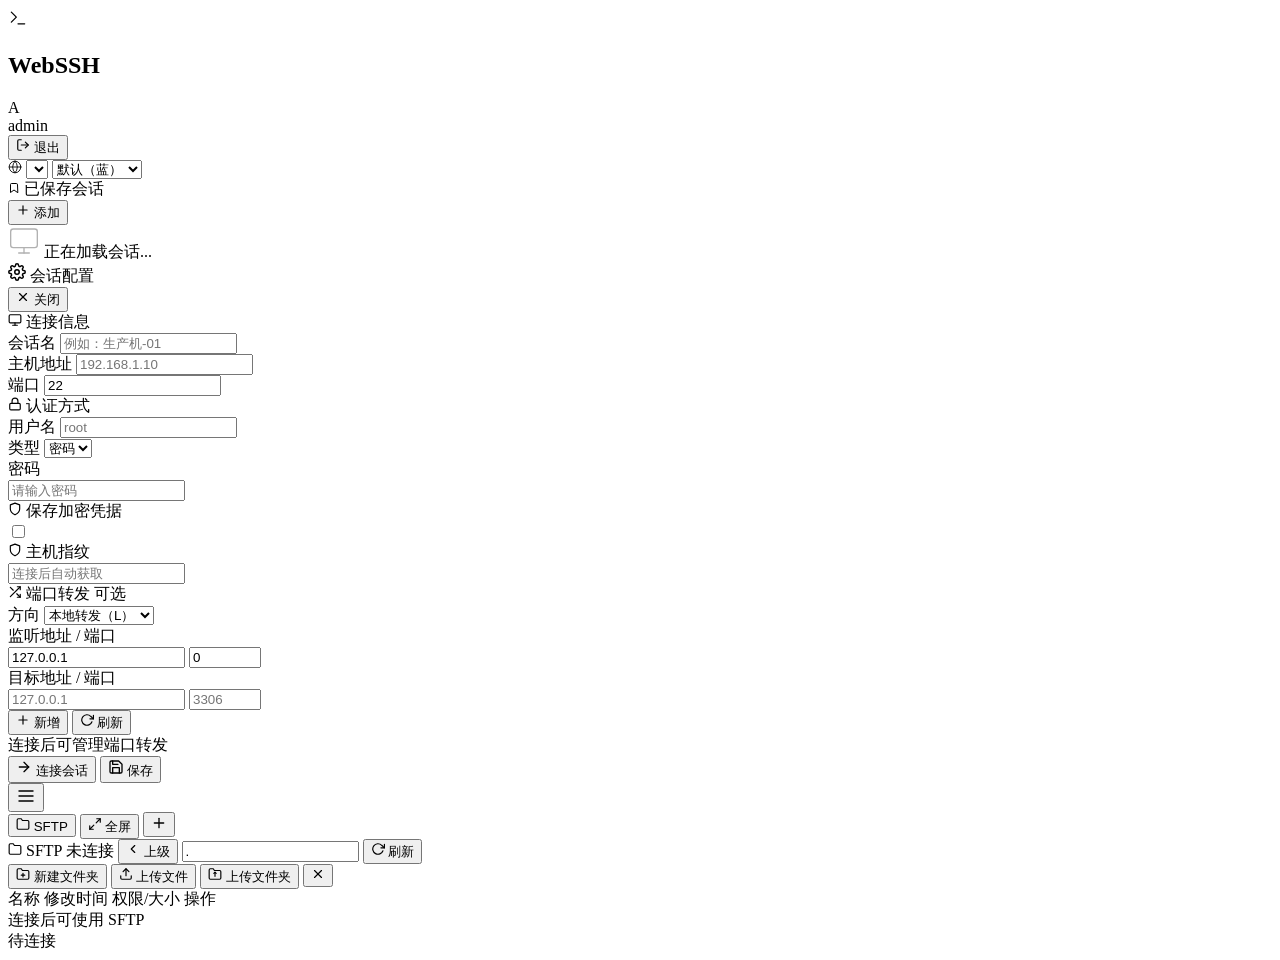
==== src/main/resources/static/index.html @ c80ce2c1 "first commit" ====
<!DOCTYPE html>
<html lang="zh-CN">

<head>
    <meta charset="UTF-8">
    <meta name="viewport" content="width=device-width, initial-scale=1.0">
    <title data-i18n="page.index.title">WebSSH | Terminal</title>
    <!-- Fonts -->
    <link rel="preconnect" href="https://fonts.googleapis.com">
    <link rel="preconnect" href="https://fonts.gstatic.com" crossorigin>
    <link
        href="https://fonts.googleapis.com/css2?family=Inter:wght@400;500;600;700&family=JetBrains+Mono:wght@400;500&display=swap"
        rel="stylesheet">
    <!-- Styles -->
    <link rel="stylesheet" href="/vendor/xterm/xterm.css">
    <link rel="stylesheet" href="/style.css">
</head>

<body>
    <div class="layout">
        <div id="sidebarBackdrop" class="sidebar-backdrop"></div>
        <aside class="sidebar">
            <div class="sidebar-top">
                <div class="sidebar-brand">
                    <div class="brand-icon">
                        <svg viewBox="0 0 24 24" width="20" height="20" fill="none" stroke="currentColor"
                            stroke-width="1.5" stroke-linecap="round" stroke-linejoin="round">
                            <polyline points="4 17 10 11 4 5"></polyline>
                            <line x1="12" y1="19" x2="20" y2="19"></line>
                        </svg>
                    </div>
                    <h1>WebSSH</h1>
                </div>
                <div class="user-box">
                    <div class="user-info">
                        <div class="user-avatar" id="avatarLetter">A</div>
                        <span id="currentUser">admin</span>
                    </div>
                    <form method="post" action="/logout">
                        <button type="submit" class="small-btn" data-i18n-title="sidebar.logoutTitle" title="退出登录">
                            <svg viewBox="0 0 24 24" width="14" height="14" fill="none" stroke="currentColor"
                                stroke-width="2" stroke-linecap="round" stroke-linejoin="round">
                                <path d="M9 21H5a2 2 0 0 1-2-2V5a2 2 0 0 1 2-2h4"></path>
                                <polyline points="16 17 21 12 16 7"></polyline>
                                <line x1="21" y1="12" x2="9" y2="12"></line>
                            </svg>
                            <span data-i18n="sidebar.logout">退出</span>
                        </button>
                    </form>
                </div>
                <div class="sidebar-settings-row">
                    <label class="setting-inline" for="languageSelect" data-i18n-title="language.label" title="界面语言">
                        <svg class="setting-icon" viewBox="0 0 24 24" width="14" height="14" fill="none" stroke="currentColor" stroke-width="1.5" stroke-linecap="round" stroke-linejoin="round">
                            <circle cx="12" cy="12" r="10"></circle>
                            <line x1="2" y1="12" x2="22" y2="12"></line>
                            <path d="M12 2a15.3 15.3 0 0 1 4 10 15.3 15.3 0 0 1-4 10 15.3 15.3 0 0 1-4-10 15.3 15.3 0 0 1 4-10z"></path>
                        </svg>
                        <select id="languageSelect" aria-label="Language"></select>
                    </label>
                    <label class="setting-inline" for="themeSelect" data-i18n-title="theme.label" title="终端配色">
                        <span id="themeColorDot" class="theme-color-dot" style="background:#5cc8ff;"></span>
                        <select id="themeSelect" aria-label="Terminal Theme">
                            <option value="default" data-i18n="theme.default">默认（蓝）</option>
                            <option value="orange" data-i18n="theme.orange">黑色 + 橙色</option>
                            <option value="green" data-i18n="theme.green">黑色 + 绿色</option>
                            <option value="amber" data-i18n="theme.amber">复古琥珀</option>
                            <option value="purple" data-i18n="theme.purple">暗夜紫</option>
                            <option value="red" data-i18n="theme.red">黑色 + 红色</option>
                        </select>
                    </label>
                </div>
            </div>

            <section class="panel">
                <div class="panel-header">
                    <div class="panel-title">
                        <svg viewBox="0 0 24 24" width="12" height="12" fill="none" stroke="currentColor"
                            stroke-width="2" stroke-linecap="round" stroke-linejoin="round">
                            <path d="M19 21l-7-5-7 5V5a2 2 0 0 1 2-2h10a2 2 0 0 1 2 2z"></path>
                        </svg>
                        <span data-i18n="sidebar.savedSessions">已保存会话</span>
                    </div>
                    <button class="small-btn" id="openAddSessionBtn">
                        <svg viewBox="0 0 24 24" width="14" height="14" fill="none" stroke="currentColor"
                            stroke-width="2" stroke-linecap="round" stroke-linejoin="round">
                            <line x1="12" y1="5" x2="12" y2="19"></line>
                            <line x1="5" y1="12" x2="19" y2="12"></line>
                        </svg>
                        <span data-i18n="common.add">添加</span>
                    </button>
                </div>
                <div id="sessionList" class="session-list">
                    <!-- Sessions will be injected here -->
                    <div class="session-empty">
                        <svg viewBox="0 0 24 24" width="32" height="32" fill="none" stroke="currentColor"
                            stroke-width="1" stroke-linecap="round" stroke-linejoin="round" opacity="0.3">
                            <rect x="2" y="3" width="20" height="14" rx="2" ry="2"></rect>
                            <line x1="8" y1="21" x2="16" y2="21"></line>
                            <line x1="12" y1="17" x2="12" y2="21"></line>
                        </svg>
                        <span data-i18n="sidebar.loadingSessions">正在加载会话...</span>
                    </div>
                </div>
            </section>
        </aside>

        <!-- Configuration Drawer (Drawer Mode) -->
        <div id="configDrawer" class="config-drawer">
            <div class="drawer-header">
                <div class="drawer-title" id="drawerTitle">
                    <svg viewBox="0 0 24 24" width="18" height="18" fill="none" stroke="currentColor" stroke-width="2"
                        stroke-linecap="round" stroke-linejoin="round">
                        <circle cx="12" cy="12" r="3"></circle>
                        <path
                            d="M19.4 15a1.65 1.65 0 0 0 .33 1.82l.06.06a2 2 0 0 1 0 2.83 2 2 0 0 1-2.83 0l-.06-.06a1.65 1.65 0 0 0-1.82-.33 1.65 1.65 0 0 0-1 1.51V21a2 2 0 0 1-2 2 2 2 0 0 1-2-2v-.09A1.65 1.65 0 0 0 9 19.4a1.65 1.65 0 0 0-1.82.33l-.06.06a2 2 0 0 1-2.83 0 2 2 0 0 1 0-2.83l.06-.06A1.65 1.65 0 0 0 4.68 15a1.65 1.65 0 0 0-1.51-1H3a2 2 0 0 1-2-2 2 2 0 0 1 2-2h.09A1.65 1.65 0 0 0 4.6 9a1.65 1.65 0 0 0-.33-1.82l-.06-.06a2 2 0 0 1 0-2.83 2 2 0 0 1 2.83 0l.06.06A1.65 1.65 0 0 0 9 4.68a1.65 1.65 0 0 0 1-1.51V3a2 2 0 0 1 2-2 2 2 0 0 1 2 2v.09a1.65 1.65 0 0 0 1 1.51 1.65 1.65 0 0 0 1.82-.33l.06-.06a2 2 0 0 1 2.83 0 2 2 0 0 1 0 2.83l-.06.06a1.65 1.65 0 0 0-.33 1.82V9a1.65 1.65 0 0 0 1.51 1H21a2 2 0 0 1 2 2 2 2 0 0 1-2 2h-.09a1.65 1.65 0 0 0-1.51 1z">
                        </path>
                    </svg>
                    <span data-i18n="drawer.sessionConfig">会话配置</span>
                </div>
                <button id="closeDrawerBtn" class="small-btn">
                    <svg viewBox="0 0 24 24" width="14" height="14" fill="none" stroke="currentColor" stroke-width="2"
                        stroke-linecap="round" stroke-linejoin="round">
                        <line x1="18" y1="6" x2="6" y2="18"></line>
                        <line x1="6" y1="6" x2="18" y2="18"></line>
                    </svg>
                    <span data-i18n="common.close">关闭</span>
                </button>
            </div>

            <div class="drawer-body">
                <!-- 基本信息卡片 -->
                <div class="drawer-card">
                    <div class="drawer-card-header">
                        <svg viewBox="0 0 24 24" width="14" height="14" fill="none" stroke="currentColor"
                            stroke-width="2" stroke-linecap="round" stroke-linejoin="round">
                            <rect x="2" y="3" width="20" height="14" rx="2" ry="2"></rect>
                            <line x1="8" y1="21" x2="16" y2="21"></line>
                            <line x1="12" y1="17" x2="12" y2="21"></line>
                        </svg>
                        <span data-i18n="card.connectionInfo">连接信息</span>
                    </div>
                    <div class="drawer-card-body">
                        <div class="form-group">
                            <label data-i18n="form.sessionName">会话名</label>
                            <input id="sessionName" type="text" data-i18n-placeholder="placeholder.sessionName"
                                placeholder="例如：生产机-01" autocomplete="off">
                        </div>
                        <div class="form-row-host">
                            <div class="form-group">
                                <label data-i18n="form.host">主机地址</label>
                                <input id="host" type="text" placeholder="192.168.1.10" autocomplete="off">
                            </div>
                            <div class="form-group">
                                <label data-i18n="form.port">端口</label>
                                <input id="port" type="number" value="22">
                            </div>
                        </div>
                    </div>
                </div>

                <!-- 认证信息卡片 -->
                <div class="drawer-card">
                    <div class="drawer-card-header">
                        <svg viewBox="0 0 24 24" width="14" height="14" fill="none" stroke="currentColor"
                            stroke-width="2" stroke-linecap="round" stroke-linejoin="round">
                            <rect x="3" y="11" width="18" height="11" rx="2" ry="2"></rect>
                            <path d="M7 11V7a5 5 0 0 1 10 0v4"></path>
                        </svg>
                        <span data-i18n="card.authMethod">认证方式</span>
                    </div>
                    <div class="drawer-card-body">
                        <div class="form-row-2">
                            <div class="form-group">
                                <label data-i18n="form.username">用户名</label>
                                <input id="username" type="text" placeholder="root">
                            </div>
                            <div class="form-group">
                                <label data-i18n="form.type">类型</label>
                                <select id="authType">
                                    <option value="PASSWORD" data-i18n="auth.password">密码</option>
                                    <option value="PRIVATE_KEY" data-i18n="auth.privateKey">私钥</option>
                                </select>
                            </div>
                        </div>
                        <div id="passwordGroup" class="form-group">
                            <label data-i18n="form.password">密码</label>
                            <div class="input-with-icon">
                                <input id="password" type="password" data-i18n-placeholder="placeholder.enterPassword"
                                    placeholder="请输入密码">
                            </div>
                        </div>
                        <div id="keyGroup" class="form-group" style="display: none;">
                            <label data-i18n="form.privateKey">私钥</label>
                            <textarea id="privateKey" placeholder="-----BEGIN OPENSSH PRIVATE KEY-----"></textarea>
                            <label data-i18n="form.passphraseOptional">私钥口令 (可选)</label>
                            <input id="passphrase" type="password">
                        </div>
                        <div class="form-group form-toggle-row">
                            <div class="toggle-label">
                                <svg viewBox="0 0 24 24" width="14" height="14" fill="none" stroke="currentColor"
                                    stroke-width="2" stroke-linecap="round" stroke-linejoin="round">
                                    <path d="M12 22s8-4 8-10V5l-8-3-8 3v7c0 6 8 10 8 10z"></path>
                                </svg>
                                <span data-i18n="form.saveEncryptedCredentials">保存加密凭据</span>
                            </div>
                            <label class="toggle-switch">
                                <input id="saveCredentials" type="checkbox">
                                <span class="toggle-slider"></span>
                            </label>
                        </div>
                    </div>
                </div>

                <!-- 安全信息卡片 -->
                <div class="drawer-card drawer-card-subtle">
                    <div class="drawer-card-header">
                        <svg viewBox="0 0 24 24" width="14" height="14" fill="none" stroke="currentColor"
                            stroke-width="2" stroke-linecap="round" stroke-linejoin="round">
                            <path d="M12 22s8-4 8-10V5l-8-3-8 3v7c0 6 8 10 8 10z"></path>
                        </svg>
                        <span data-i18n="card.hostFingerprint">主机指纹</span>
                    </div>
                    <div class="drawer-card-body">
                        <div class="fingerprint-display">
                            <input id="hostFingerprint" type="text"
                                data-i18n-placeholder="placeholder.hostFingerprint" placeholder="连接后自动获取" readonly>
                        </div>
                    </div>
                </div>

                <!-- 端口转发卡片 -->
                <div class="drawer-card">
                    <div class="drawer-card-header">
                        <svg viewBox="0 0 24 24" width="14" height="14" fill="none" stroke="currentColor"
                            stroke-width="2" stroke-linecap="round" stroke-linejoin="round">
                            <polyline points="16 3 21 3 21 8"></polyline>
                            <line x1="4" y1="20" x2="21" y2="3"></line>
                            <polyline points="21 16 21 21 16 21"></polyline>
                            <line x1="15" y1="15" x2="21" y2="21"></line>
                            <line x1="4" y1="4" x2="9" y2="9"></line>
                        </svg>
                        <span data-i18n="card.portForward">端口转发</span>
                        <span class="card-badge" data-i18n="common.optional">可选</span>
                    </div>
                    <div class="drawer-card-body">
                        <div class="form-group">
                            <label data-i18n="form.direction">方向</label>
                            <select id="forwardDirection">
                                <option value="LOCAL" data-i18n="forward.local">本地转发（L）</option>
                                <option value="REMOTE" data-i18n="forward.remote">远程转发（R）</option>
                            </select>
                        </div>
                        <div class="form-group">
                            <label data-i18n="form.listenAddressPort">监听地址 / 端口</label>
                            <div class="grid-2">
                                <input id="forwardBindHost" type="text" value="127.0.0.1">
                                <input id="forwardBindPort" type="number" min="0" max="65535" value="0">
                            </div>
                        </div>
                        <div class="form-group">
                            <label data-i18n="form.targetAddressPort">目标地址 / 端口</label>
                            <div class="grid-2">
                                <input id="forwardTargetHost" type="text" placeholder="127.0.0.1">
                                <input id="forwardTargetPort" type="number" min="1" max="65535" placeholder="3306">
                            </div>
                        </div>
                        <div class="forward-actions">
                            <button id="addForwardBtn" type="button" class="secondary">
                                <svg viewBox="0 0 24 24" width="14" height="14" fill="none" stroke="currentColor"
                                    stroke-width="2" stroke-linecap="round" stroke-linejoin="round">
                                    <line x1="12" y1="5" x2="12" y2="19"></line>
                                    <line x1="5" y1="12" x2="19" y2="12"></line>
                                </svg>
                                <span data-i18n="common.create">新增</span>
                            </button>
                            <button id="refreshForwardBtn" type="button" class="secondary">
                                <svg viewBox="0 0 24 24" width="14" height="14" fill="none" stroke="currentColor"
                                    stroke-width="2" stroke-linecap="round" stroke-linejoin="round">
                                    <polyline points="23 4 23 10 17 10"></polyline>
                                    <path d="M20.49 15a9 9 0 1 1-2.12-9.36L23 10"></path>
                                </svg>
                                <span data-i18n="common.refresh">刷新</span>
                            </button>
                        </div>
                        <div id="forwardList" class="result-list">
                            <div class="result-empty" data-i18n="empty.forwardAfterConnect">连接后可管理端口转发</div>
                        </div>
                    </div>
                </div>
            </div>

            <!-- 固定底部操作栏 -->
            <div class="drawer-footer">
                <div class="drawer-footer-row">
                    <button id="connectBtn" class="drawer-primary-btn">
                        <svg viewBox="0 0 24 24" width="16" height="16" fill="none" stroke="currentColor"
                            stroke-width="2" stroke-linecap="round" stroke-linejoin="round">
                            <path d="M5 12h14"></path>
                            <path d="M12 5l7 7-7 7"></path>
                        </svg>
                        <span data-i18n="buttons.connectSession">连接会话</span>
                    </button>
                    <button id="disconnectBtn" class="secondary" style="display: none;">
                        <svg viewBox="0 0 24 24" width="16" height="16" fill="none" stroke="currentColor"
                            stroke-width="2" stroke-linecap="round" stroke-linejoin="round">
                            <line x1="18" y1="6" x2="6" y2="18"></line>
                            <line x1="6" y1="6" x2="18" y2="18"></line>
                        </svg>
                        <span data-i18n="common.disconnect">断开</span>
                    </button>
                    <button id="saveSessionBtn" class="secondary">
                        <svg viewBox="0 0 24 24" width="16" height="16" fill="none" stroke="currentColor"
                            stroke-width="2" stroke-linecap="round" stroke-linejoin="round">
                            <path d="M19 21H5a2 2 0 0 1-2-2V5a2 2 0 0 1 2-2h11l5 5v11a2 2 0 0 1-2 2z"></path>
                            <polyline points="17 21 17 13 7 13 7 21"></polyline>
                            <polyline points="7 3 7 8 15 8"></polyline>
                        </svg>
                        <span data-i18n="common.save">保存</span>
                    </button>
                </div>
            </div>
        </div>

        <main class="main">
            <div class="tabs-header" id="tabsHeader">
                <button id="sidebarToggle" class="icon-btn" data-i18n-title="toolbar.toggleSidebarTitle"
                    title="切换侧边栏状态">
                    <svg viewBox="0 0 24 24" width="20" height="20" fill="none" stroke="currentColor" stroke-width="2">
                        <path d="M3 12h18M3 6h18M3 18h18"></path>
                    </svg>
                </button>
                <div id="tabs" class="tabs-container">
                    <!-- Tabs will be injected here -->
                </div>
                <button id="sftpToggleBtn" class="small-btn" data-i18n-title="toolbar.toggleSftpTitle"
                    title="切换 SFTP 面板">
                    <svg viewBox="0 0 24 24" width="14" height="14" fill="none" stroke="currentColor" stroke-width="2"
                        stroke-linecap="round" stroke-linejoin="round">
                        <path d="M22 19a2 2 0 0 1-2 2H4a2 2 0 0 1-2-2V5a2 2 0 0 1 2-2h5l2 3h9a2 2 0 0 1 2 2z"></path>
                    </svg>
                    <span>SFTP</span>
                </button>
                <button id="fullscreenBtn" class="small-btn" data-i18n-title="toolbar.enterFullscreenTitle"
                    title="进入全屏">
                    <svg viewBox="0 0 24 24" width="14" height="14" fill="none" stroke="currentColor" stroke-width="2"
                        stroke-linecap="round" stroke-linejoin="round">
                        <polyline points="15 3 21 3 21 9"></polyline>
                        <polyline points="9 21 3 21 3 15"></polyline>
                        <line x1="21" y1="3" x2="14" y2="10"></line>
                        <line x1="3" y1="21" x2="10" y2="14"></line>
                    </svg>
                    <span data-i18n="toolbar.fullscreen">全屏</span>
                </button>
                <button id="newTabBtn" class="icon-btn" data-i18n-title="toolbar.newTabTitle" title="新建标签">
                    <svg viewBox="0 0 24 24" width="16" height="16" fill="none" stroke="currentColor" stroke-width="2"
                        stroke-linecap="round" stroke-linejoin="round">
                        <line x1="12" y1="5" x2="12" y2="19"></line>
                        <line x1="5" y1="12" x2="19" y2="12"></line>
                    </svg>
                </button>
            </div>
            <div class="workspace-shell">
                <div id="terminalContainer" class="terminal-container">
                    <!-- Terminal panes will be injected here -->
                </div>
                <div id="sftpPanel" class="sftp-panel">
                    <div class="sftp-panel-head">
                        <div class="sftp-title-row">
                            <span class="sftp-title">
                                <svg viewBox="0 0 24 24" width="14" height="14" fill="none" stroke="currentColor"
                                    stroke-width="2" stroke-linecap="round" stroke-linejoin="round">
                                    <path
                                        d="M22 19a2 2 0 0 1-2 2H4a2 2 0 0 1-2-2V5a2 2 0 0 1 2-2h5l2 3h9a2 2 0 0 1 2 2z">
                                    </path>
                                </svg>
                                SFTP
                            </span>
                            <span id="sftpState" class="sftp-state sftp-state-idle" data-i18n="sftp.state.idle">未连接</span>
                            <button id="sftpUpBtn" class="small-btn" type="button" data-i18n-title="sftp.upTitle"
                                title="上级目录">
                                <svg viewBox="0 0 24 24" width="14" height="14" fill="none" stroke="currentColor"
                                    stroke-width="2" stroke-linecap="round" stroke-linejoin="round">
                                    <polyline points="15 18 9 12 15 6"></polyline>
                                </svg>
                                <span data-i18n="common.up">上级</span>
                            </button>
                            <input id="sftpPathInput" type="text" value="." autocomplete="off">
                            <button id="sftpRefreshBtn" class="small-btn" type="button"
                                data-i18n-title="sftp.refreshTitle" title="刷新">
                                <svg viewBox="0 0 24 24" width="14" height="14" fill="none" stroke="currentColor"
                                    stroke-width="2" stroke-linecap="round" stroke-linejoin="round">
                                    <polyline points="23 4 23 10 17 10"></polyline>
                                    <path d="M20.49 15a9 9 0 1 1-2.12-9.36L23 10"></path>
                                </svg>
                                <span data-i18n="common.refresh">刷新</span>
                            </button>
                        </div>
                        <div class="sftp-action-row">
                            <button id="sftpMkdirBtn" class="small-btn" type="button">
                                <svg viewBox="0 0 24 24" width="14" height="14" fill="none" stroke="currentColor"
                                    stroke-width="2" stroke-linecap="round" stroke-linejoin="round">
                                    <path
                                        d="M22 19a2 2 0 0 1-2 2H4a2 2 0 0 1-2-2V5a2 2 0 0 1 2-2h5l2 3h9a2 2 0 0 1 2 2z">
                                    </path>
                                    <line x1="12" y1="11" x2="12" y2="17"></line>
                                    <line x1="9" y1="14" x2="15" y2="14"></line>
                                </svg>
                                <span data-i18n="sftp.newFolder">新建文件夹</span>
                            </button>
                            <button id="sftpUploadBtn" class="small-btn" type="button">
                                <svg viewBox="0 0 24 24" width="14" height="14" fill="none" stroke="currentColor"
                                    stroke-width="2" stroke-linecap="round" stroke-linejoin="round">
                                    <path d="M21 15v4a2 2 0 0 1-2 2H5a2 2 0 0 1-2-2v-4"></path>
                                    <polyline points="17 8 12 3 7 8"></polyline>
                                    <line x1="12" y1="3" x2="12" y2="15"></line>
                                </svg>
                                <span data-i18n="sftp.uploadFile">上传文件</span>
                            </button>
                            <button id="sftpUploadFolderBtn" class="small-btn" type="button">
                                <svg viewBox="0 0 24 24" width="14" height="14" fill="none" stroke="currentColor"
                                    stroke-width="2" stroke-linecap="round" stroke-linejoin="round">
                                    <path
                                        d="M22 19a2 2 0 0 1-2 2H4a2 2 0 0 1-2-2V5a2 2 0 0 1 2-2h5l2 3h9a2 2 0 0 1 2 2z">
                                    </path>
                                    <polyline points="14 11 12 9 10 11"></polyline>
                                    <line x1="12" y1="9" x2="12" y2="16"></line>
                                </svg>
                                <span data-i18n="sftp.uploadFolder">上传文件夹</span>
                            </button>
                            <button id="sftpCloseBtn" class="small-btn" type="button" data-i18n-title="sftp.closeTitle"
                                title="关闭 SFTP">
                                <svg viewBox="0 0 24 24" width="14" height="14" fill="none" stroke="currentColor"
                                    stroke-width="2" stroke-linecap="round" stroke-linejoin="round">
                                    <line x1="18" y1="6" x2="6" y2="18"></line>
                                    <line x1="6" y1="6" x2="18" y2="18"></line>
                                </svg>
                            </button>
                        </div>
                    </div>
                    <div class="sftp-list-head">
                        <span data-i18n="common.name">名称</span>
                        <span data-i18n="common.modifiedAt">修改时间</span>
                        <span data-i18n="common.permissionsSize">权限/大小</span>
                        <span data-i18n="common.actions">操作</span>
                    </div>
                    <div id="sftpEntries" class="sftp-list-body">
                        <div class="result-empty" data-i18n="empty.sftpAfterConnect">连接后可使用 SFTP</div>
                    </div>
                    <input id="sftpUploadFileInput" type="file" multiple hidden>
                    <input id="sftpUploadFolderInput" type="file" webkitdirectory directory multiple hidden>
                </div>
            </div>

            <div id="statusOverlay" class="status-overlay" data-i18n="status.pending">待连接</div>
        </main>
    </div>

    <!-- Scripts -->
    <script src="/vendor/xterm/xterm.js"></script>
    <script src="/vendor/xterm-addon-fit/xterm-addon-fit.js"></script>
    <script src="/i18n.js"></script>
    <script src="/app.js"></script>
</body>

</html>
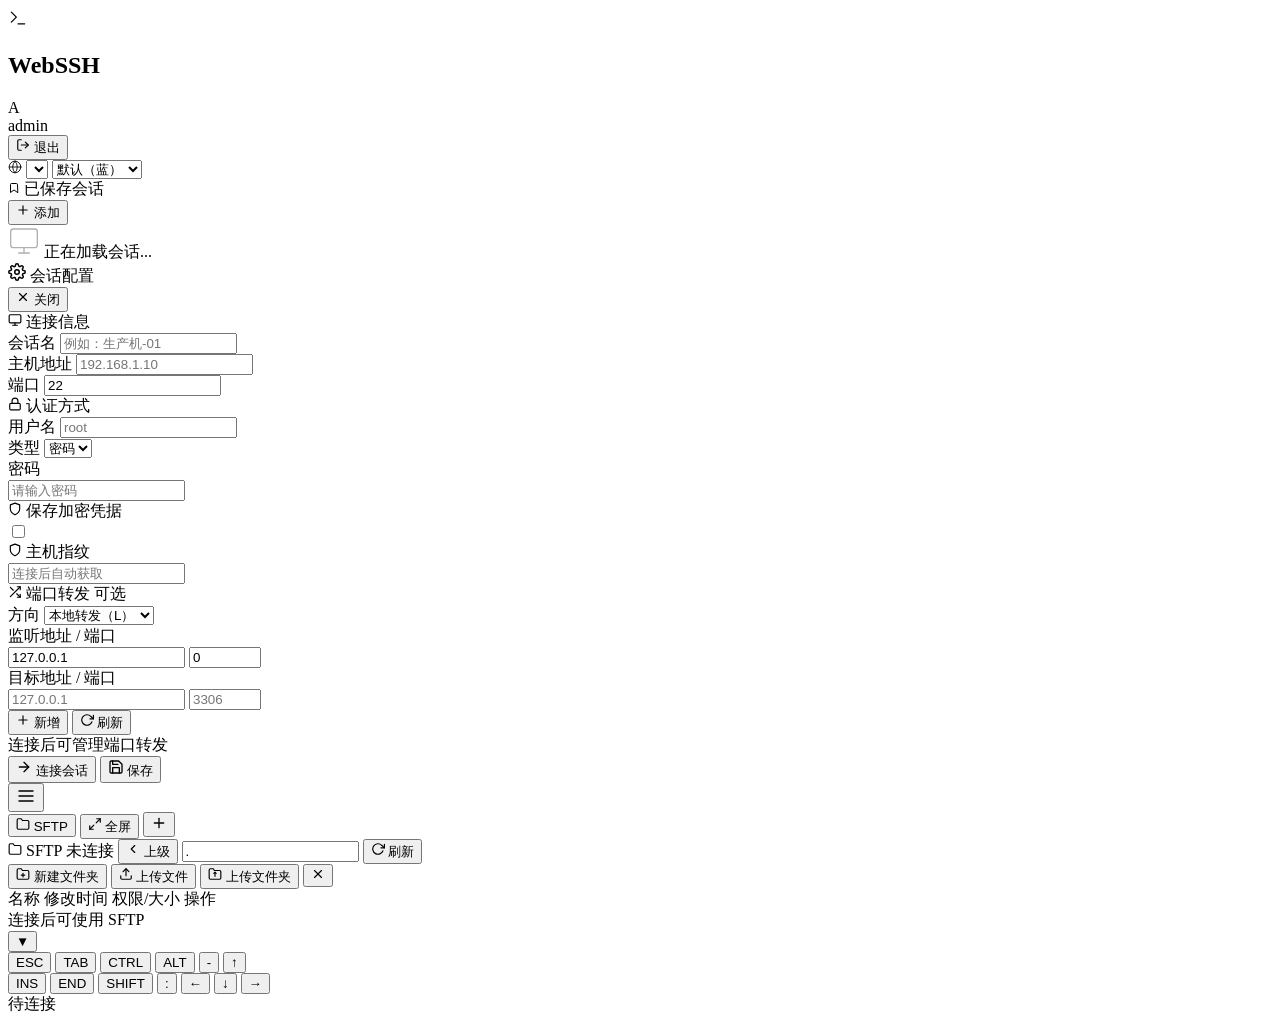
==== commit 42dc6b8e: "feat: Add mobile shortcut keybar with modifier key support and dynamic keyboard offset adjustment." ====
--- a/src/main/resources/static/index.html
+++ b/src/main/resources/static/index.html
@@ -451,6 +451,32 @@
                 </div>
             </div>
 
+            <!-- Mobile shortcut keybar -->
+            <div id="mobileKeybar" class="mobile-keybar" aria-label="快捷键栏">
+                <button id="mobileKeybarToggle" class="keybar-toggle" type="button" data-action="toggleKeybar"
+                    aria-expanded="true" title="收起快捷键栏">&#9660;</button>
+                <div class="key-rows">
+                    <div class="key-row">
+                        <button class="key-btn" type="button" data-key="ESC">ESC</button>
+                        <button class="key-btn" type="button" data-key="TAB">TAB</button>
+                        <button class="key-btn key-toggle" type="button" data-mod="CTRL" aria-pressed="false">CTRL</button>
+                        <button class="key-btn key-toggle" type="button" data-mod="ALT" aria-pressed="false">ALT</button>
+                        <button class="key-btn" type="button" data-key="DASH">-</button>
+                        <button class="key-btn" type="button" data-key="UP" aria-label="上">&#8593;</button>
+                        <div class="key-spacer" aria-hidden="true"></div>
+                    </div>
+                    <div class="key-row row-2">
+                        <button class="key-btn" type="button" data-key="INS">INS</button>
+                        <button class="key-btn" type="button" data-key="END">END</button>
+                        <button class="key-btn key-toggle" type="button" data-mod="SHIFT" aria-pressed="false">SHIFT</button>
+                        <button class="key-btn" type="button" data-key="COLON">:</button>
+                        <button class="key-btn" type="button" data-key="LEFT" aria-label="左">&#8592;</button>
+                        <button class="key-btn" type="button" data-key="DOWN" aria-label="下">&#8595;</button>
+                        <button class="key-btn" type="button" data-key="RIGHT" aria-label="右">&#8594;</button>
+                    </div>
+                </div>
+            </div>
+
             <div id="statusOverlay" class="status-overlay" data-i18n="status.pending">待连接</div>
         </main>
     </div>
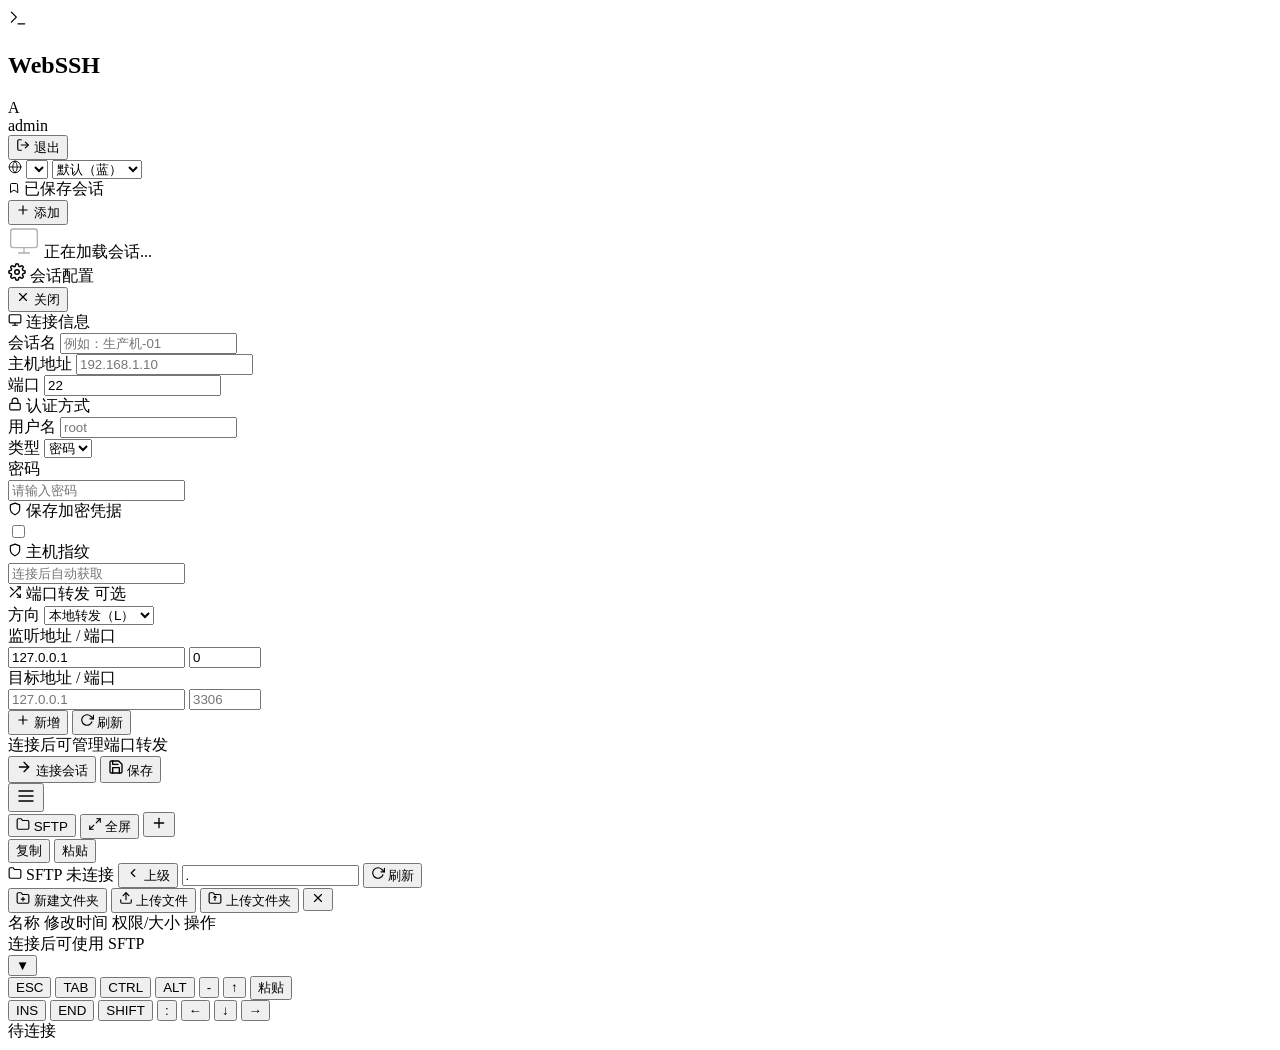
==== commit 8422d426: "feat: Add terminal copy/paste functionality via a context menu and mobile keybar button." ====
--- a/src/main/resources/static/index.html
+++ b/src/main/resources/static/index.html
@@ -362,6 +362,10 @@
             <div class="workspace-shell">
                 <div id="terminalContainer" class="terminal-container">
                     <!-- Terminal panes will be injected here -->
+                    <div id="terminalContextMenu" class="terminal-context-menu" role="menu" aria-hidden="true">
+                        <button type="button" data-action="copy" role="menuitem" data-i18n="common.copy">复制</button>
+                        <button type="button" data-action="paste" role="menuitem" data-i18n="common.paste">粘贴</button>
+                    </div>
                 </div>
                 <div id="sftpPanel" class="sftp-panel">
                     <div class="sftp-panel-head">
@@ -463,7 +467,7 @@
                         <button class="key-btn key-toggle" type="button" data-mod="ALT" aria-pressed="false">ALT</button>
                         <button class="key-btn" type="button" data-key="DASH">-</button>
                         <button class="key-btn" type="button" data-key="UP" aria-label="上">&#8593;</button>
-                        <div class="key-spacer" aria-hidden="true"></div>
+                        <button class="key-btn" type="button" data-action="paste" data-i18n="common.paste">粘贴</button>
                     </div>
                     <div class="key-row row-2">
                         <button class="key-btn" type="button" data-key="INS">INS</button>
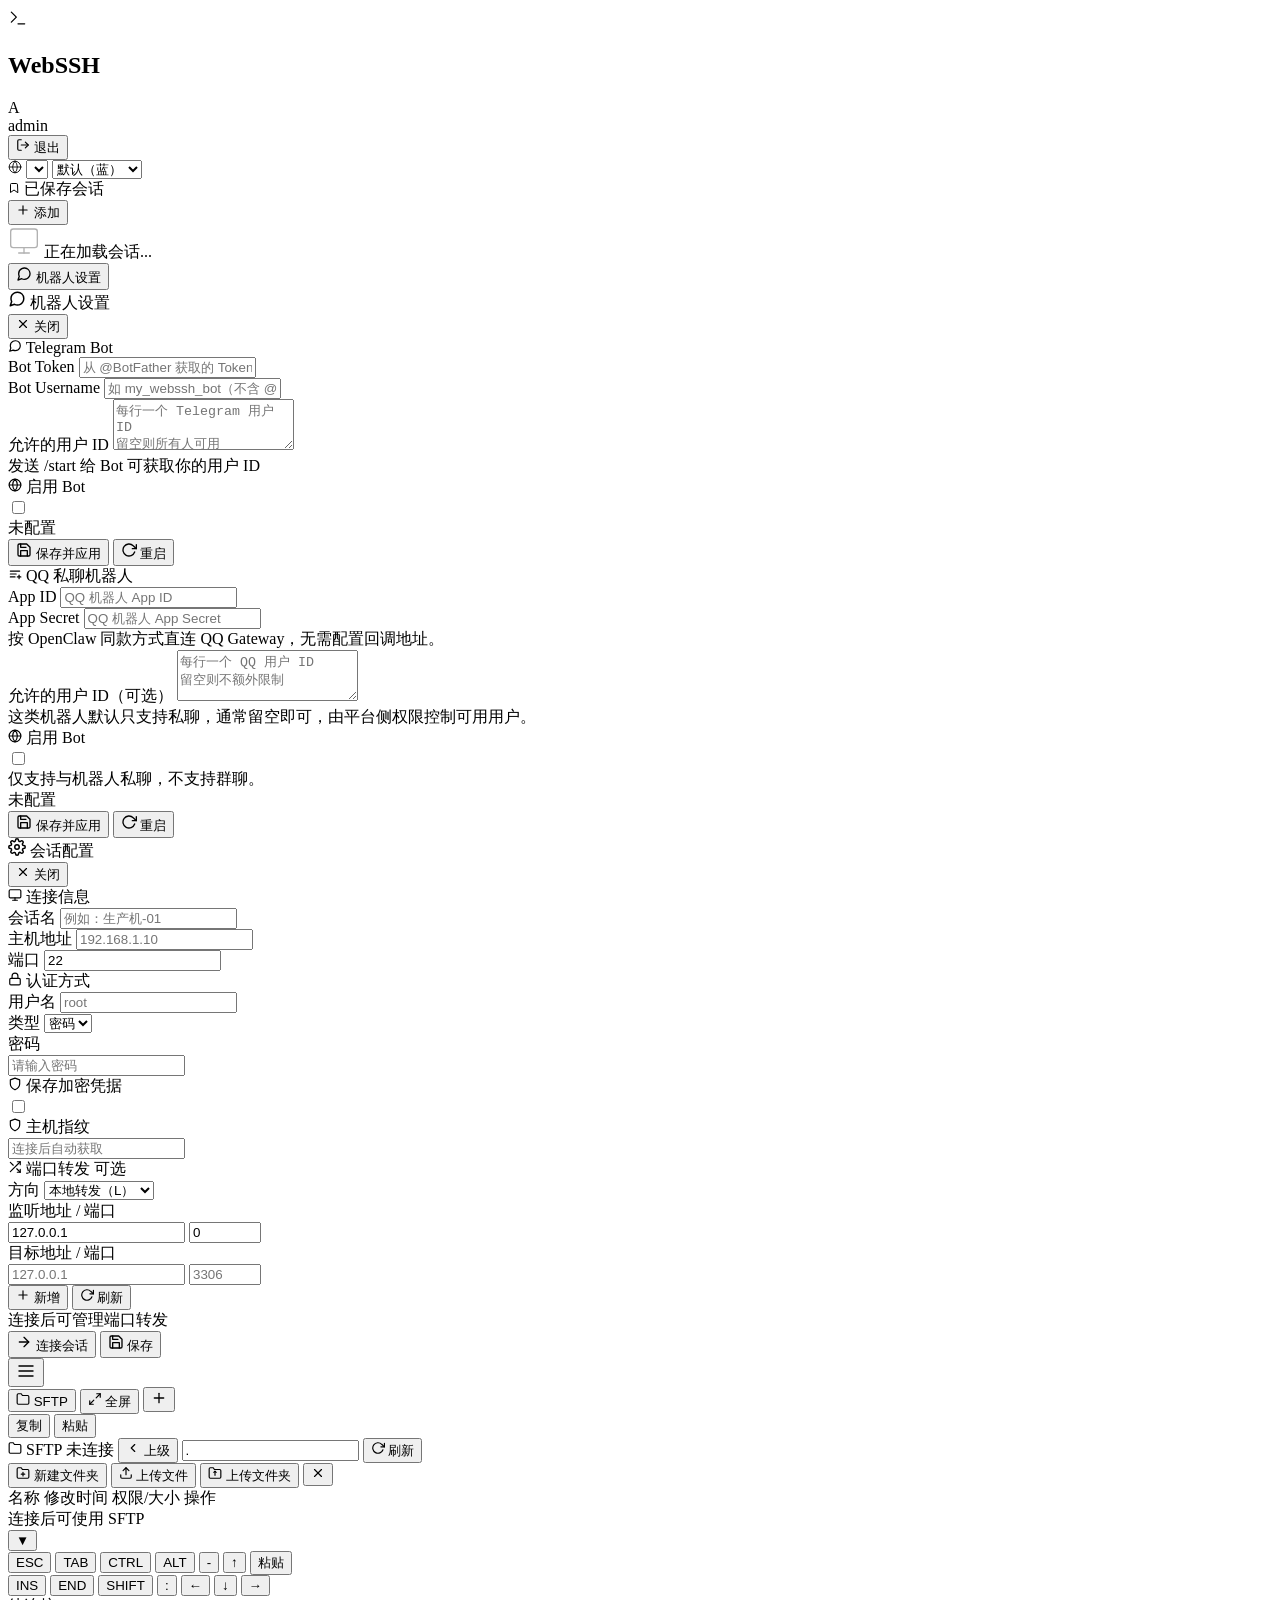
==== commit bcbdf6b9: "feat: add QQ Official Bot support and centralize bot interaction logic with a new service" ====
--- a/src/main/resources/static/index.html
+++ b/src/main/resources/static/index.html
@@ -102,7 +102,178 @@
                     </div>
                 </div>
             </section>
+
+            <!-- 机器人设置按钮 -->
+            <div class="sidebar-bottom">
+                <button id="openBotSettingsBtn" class="bot-settings-btn">
+                    <svg viewBox="0 0 24 24" width="16" height="16" fill="none" stroke="currentColor"
+                        stroke-width="2" stroke-linecap="round" stroke-linejoin="round">
+                        <path d="M21 11.5a8.38 8.38 0 0 1-.9 3.8 8.5 8.5 0 0 1-7.6 4.7 8.38 8.38 0 0 1-3.8-.9L3 21l1.9-5.7a8.38 8.38 0 0 1-.9-3.8 8.5 8.5 0 0 1 4.7-7.6 8.38 8.38 0 0 1 3.8-.9h.5a8.48 8.48 0 0 1 8 8v.5z"></path>
+                    </svg>
+                    <span>机器人设置</span>
+                    <span id="botStatusDot" class="bot-status-dot"></span>
+                </button>
+            </div>
         </aside>
+
+        <!-- Bot Settings Drawer -->
+        <div id="botSettingsDrawer" class="config-drawer bot-drawer">
+            <div class="drawer-header">
+                <div class="drawer-title" id="botDrawerTitle">
+                    <svg viewBox="0 0 24 24" width="18" height="18" fill="none" stroke="currentColor" stroke-width="2"
+                        stroke-linecap="round" stroke-linejoin="round">
+                        <path d="M21 11.5a8.38 8.38 0 0 1-.9 3.8 8.5 8.5 0 0 1-7.6 4.7 8.38 8.38 0 0 1-3.8-.9L3 21l1.9-5.7a8.38 8.38 0 0 1-.9-3.8 8.5 8.5 0 0 1 4.7-7.6 8.38 8.38 0 0 1 3.8-.9h.5a8.48 8.48 0 0 1 8 8v.5z"></path>
+                    </svg>
+                    <span>机器人设置</span>
+                </div>
+                <button id="closeBotDrawerBtn" class="small-btn">
+                    <svg viewBox="0 0 24 24" width="14" height="14" fill="none" stroke="currentColor" stroke-width="2"
+                        stroke-linecap="round" stroke-linejoin="round">
+                        <line x1="18" y1="6" x2="6" y2="18"></line>
+                        <line x1="6" y1="6" x2="18" y2="18"></line>
+                    </svg>
+                    <span>关闭</span>
+                </button>
+            </div>
+
+            <div class="drawer-body">
+                <div class="drawer-card">
+                    <div class="drawer-card-header">
+                        <svg viewBox="0 0 24 24" width="14" height="14" fill="none" stroke="currentColor"
+                            stroke-width="2" stroke-linecap="round" stroke-linejoin="round">
+                            <path d="M21 11.5a8.38 8.38 0 0 1-.9 3.8 8.5 8.5 0 0 1-7.6 4.7 8.38 8.38 0 0 1-3.8-.9L3 21l1.9-5.7a8.38 8.38 0 0 1-.9-3.8 8.5 8.5 0 0 1 4.7-7.6 8.38 8.38 0 0 1 3.8-.9h.5a8.48 8.48 0 0 1 8 8v.5z"></path>
+                        </svg>
+                        <span>Telegram Bot</span>
+                        <span id="telegramRunningBadge" class="card-badge" style="display:none;">运行中</span>
+                    </div>
+                    <div class="drawer-card-body">
+                        <div class="form-group">
+                            <label>Bot Token</label>
+                            <input id="telegramBotToken" type="password" placeholder="从 @BotFather 获取的 Token" autocomplete="off">
+                        </div>
+                        <div class="form-group">
+                            <label>Bot Username</label>
+                            <input id="telegramBotUsername" type="text" placeholder="如 my_webssh_bot（不含 @）" autocomplete="off">
+                        </div>
+                        <div class="form-group">
+                            <label>允许的用户 ID</label>
+                            <textarea id="telegramAllowedUsers" rows="3" placeholder="每行一个 Telegram 用户 ID&#10;留空则所有人可用"></textarea>
+                            <div class="form-hint">发送 /start 给 Bot 可获取你的用户 ID</div>
+                        </div>
+                        <div class="form-group form-toggle-row">
+                            <div class="toggle-label">
+                                <svg viewBox="0 0 24 24" width="14" height="14" fill="none" stroke="currentColor"
+                                    stroke-width="2" stroke-linecap="round" stroke-linejoin="round">
+                                    <circle cx="12" cy="12" r="10"></circle>
+                                    <line x1="2" y1="12" x2="22" y2="12"></line>
+                                    <path d="M12 2a15.3 15.3 0 0 1 4 10 15.3 15.3 0 0 1-4 10 15.3 15.3 0 0 1-4-10 15.3 15.3 0 0 1 4-10z"></path>
+                                </svg>
+                                <span>启用 Bot</span>
+                            </div>
+                            <label class="toggle-switch">
+                                <input id="telegramEnabled" type="checkbox">
+                                <span class="toggle-slider"></span>
+                            </label>
+                        </div>
+                        <div class="bot-status-display">
+                            <span id="telegramStatusIndicator" class="bot-indicator bot-indicator-stopped"></span>
+                            <span id="telegramStatusText">未配置</span>
+                        </div>
+                        <div class="bot-card-actions">
+                            <button id="telegramSaveBtn" class="drawer-primary-btn">
+                                <svg viewBox="0 0 24 24" width="16" height="16" fill="none" stroke="currentColor"
+                                    stroke-width="2" stroke-linecap="round" stroke-linejoin="round">
+                                    <path d="M19 21H5a2 2 0 0 1-2-2V5a2 2 0 0 1 2-2h11l5 5v11a2 2 0 0 1-2 2z"></path>
+                                    <polyline points="17 21 17 13 7 13 7 21"></polyline>
+                                    <polyline points="7 3 7 8 15 8"></polyline>
+                                </svg>
+                                <span>保存并应用</span>
+                            </button>
+                            <button id="telegramRestartBtn" class="secondary">
+                                <svg viewBox="0 0 24 24" width="16" height="16" fill="none" stroke="currentColor"
+                                    stroke-width="2" stroke-linecap="round" stroke-linejoin="round">
+                                    <polyline points="23 4 23 10 17 10"></polyline>
+                                    <path d="M20.49 15a9 9 0 1 1-2.12-9.36L23 10"></path>
+                                </svg>
+                                <span>重启</span>
+                            </button>
+                        </div>
+                    </div>
+                </div>
+
+                <div class="drawer-card">
+                    <div class="drawer-card-header">
+                        <svg viewBox="0 0 24 24" width="14" height="14" fill="none" stroke="currentColor"
+                            stroke-width="2" stroke-linecap="round" stroke-linejoin="round">
+                            <path d="M4 7h16"></path>
+                            <path d="M4 12h10"></path>
+                            <path d="M4 17h8"></path>
+                            <path d="M19 14v6"></path>
+                            <path d="M16 17h6"></path>
+                        </svg>
+                        <span>QQ 私聊机器人</span>
+                        <span id="qqOfficialRunningBadge" class="card-badge" style="display:none;">运行中</span>
+                    </div>
+                    <div class="drawer-card-body">
+                        <div class="form-group">
+                            <label>App ID</label>
+                            <input id="qqOfficialAppId" type="text" placeholder="QQ 机器人 App ID" autocomplete="off">
+                        </div>
+                        <div class="form-group">
+                            <label>App Secret</label>
+                            <input id="qqOfficialAppSecret" type="password" placeholder="QQ 机器人 App Secret" autocomplete="off">
+                        </div>
+                        <div class="form-group">
+                            <div class="form-hint">按 OpenClaw 同款方式直连 QQ Gateway，无需配置回调地址。</div>
+                        </div>
+                        <div class="form-group">
+                            <label>允许的用户 ID（可选）</label>
+                            <textarea id="qqOfficialAllowedUsers" rows="3" placeholder="每行一个 QQ 用户 ID&#10;留空则不额外限制"></textarea>
+                            <div class="form-hint">这类机器人默认只支持私聊，通常留空即可，由平台侧权限控制可用用户。</div>
+                        </div>
+                        <div class="form-group form-toggle-row">
+                            <div class="toggle-label">
+                                <svg viewBox="0 0 24 24" width="14" height="14" fill="none" stroke="currentColor"
+                                    stroke-width="2" stroke-linecap="round" stroke-linejoin="round">
+                                    <circle cx="12" cy="12" r="10"></circle>
+                                    <line x1="2" y1="12" x2="22" y2="12"></line>
+                                    <path d="M12 2a15.3 15.3 0 0 1 4 10 15.3 15.3 0 0 1-4 10 15.3 15.3 0 0 1-4-10 15.3 15.3 0 0 1 4-10z"></path>
+                                </svg>
+                                <span>启用 Bot</span>
+                            </div>
+                            <label class="toggle-switch">
+                                <input id="qqOfficialEnabled" type="checkbox">
+                                <span class="toggle-slider"></span>
+                            </label>
+                        </div>
+                        <div class="form-hint">仅支持与机器人私聊，不支持群聊。</div>
+                        <div class="bot-status-display">
+                            <span id="qqOfficialStatusIndicator" class="bot-indicator bot-indicator-stopped"></span>
+                            <span id="qqOfficialStatusText">未配置</span>
+                        </div>
+                        <div class="bot-card-actions">
+                            <button id="qqOfficialSaveBtn" class="drawer-primary-btn">
+                                <svg viewBox="0 0 24 24" width="16" height="16" fill="none" stroke="currentColor"
+                                    stroke-width="2" stroke-linecap="round" stroke-linejoin="round">
+                                    <path d="M19 21H5a2 2 0 0 1-2-2V5a2 2 0 0 1 2-2h11l5 5v11a2 2 0 0 1-2 2z"></path>
+                                    <polyline points="17 21 17 13 7 13 7 21"></polyline>
+                                    <polyline points="7 3 7 8 15 8"></polyline>
+                                </svg>
+                                <span>保存并应用</span>
+                            </button>
+                            <button id="qqOfficialRestartBtn" class="secondary">
+                                <svg viewBox="0 0 24 24" width="16" height="16" fill="none" stroke="currentColor"
+                                    stroke-width="2" stroke-linecap="round" stroke-linejoin="round">
+                                    <polyline points="23 4 23 10 17 10"></polyline>
+                                    <path d="M20.49 15a9 9 0 1 1-2.12-9.36L23 10"></path>
+                                </svg>
+                                <span>重启</span>
+                            </button>
+                        </div>
+                    </div>
+                </div>
+            </div>
+        </div>
 
         <!-- Configuration Drawer (Drawer Mode) -->
         <div id="configDrawer" class="config-drawer">
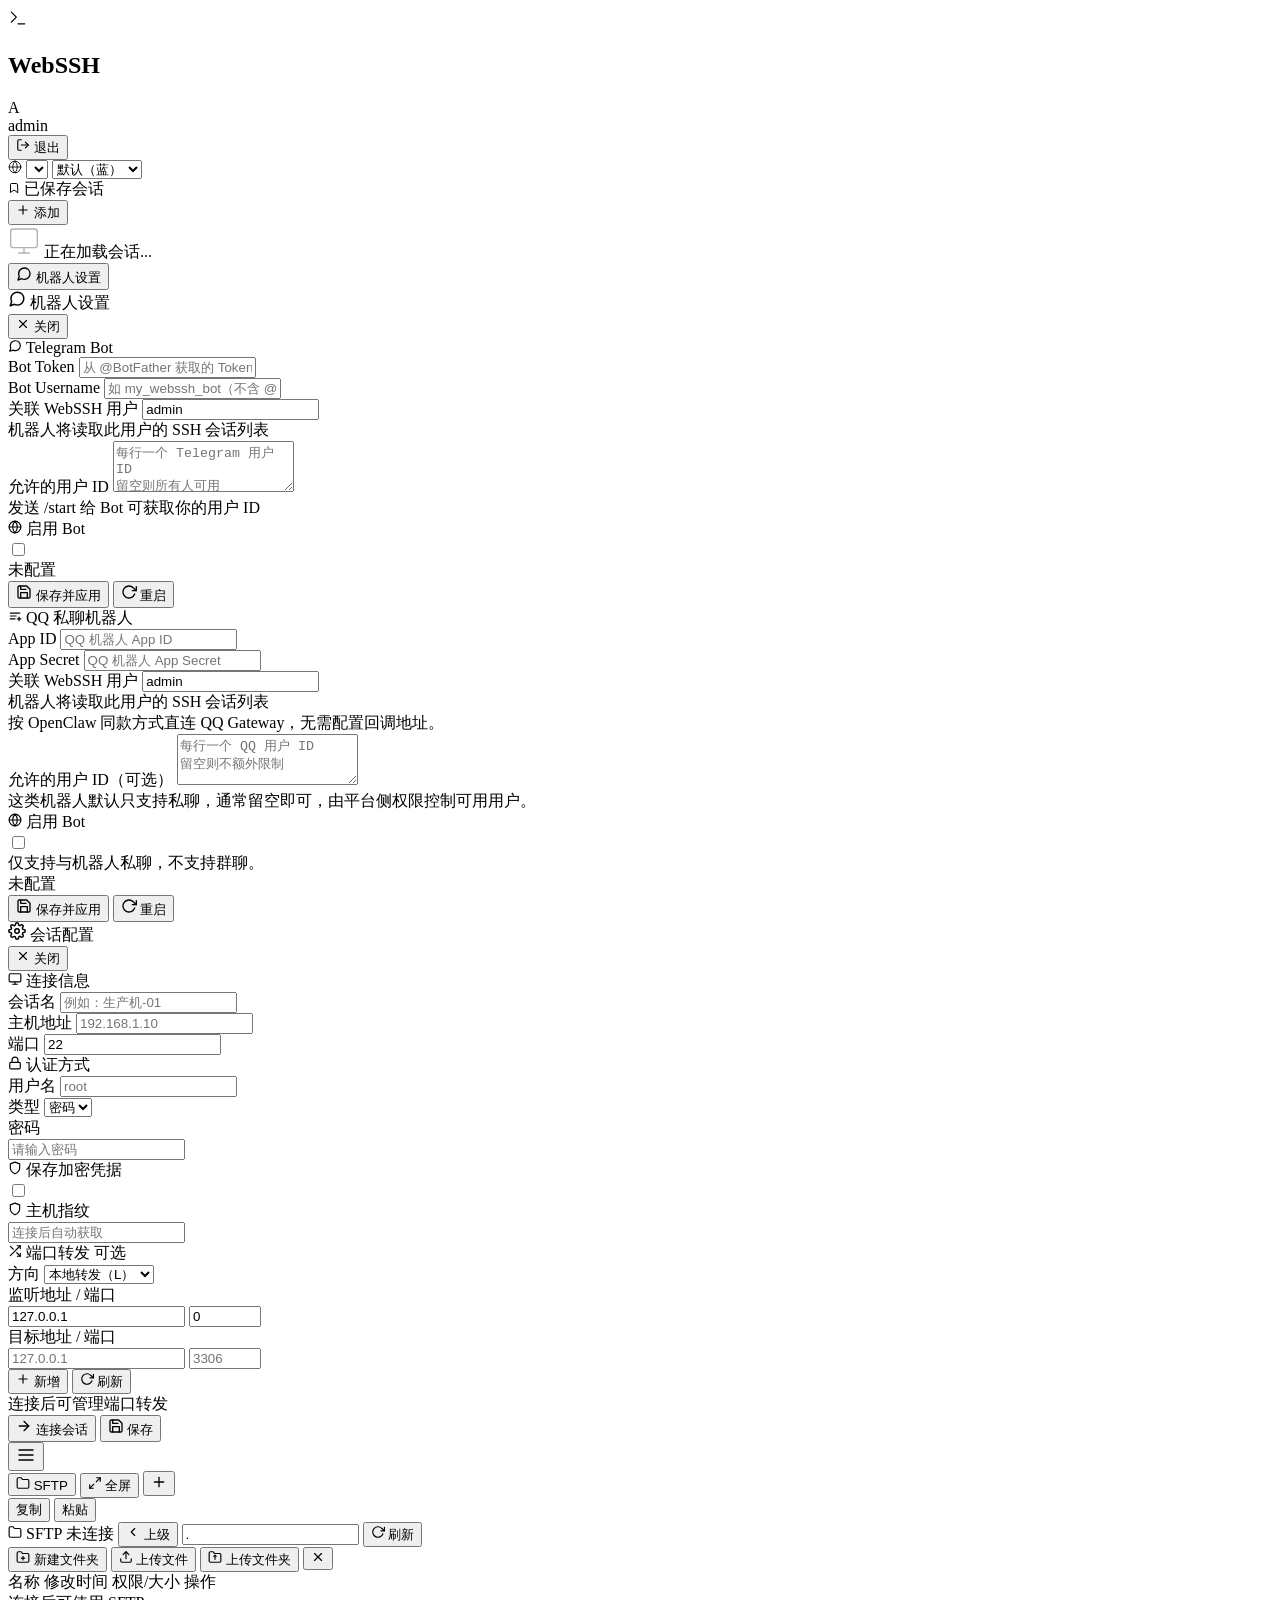
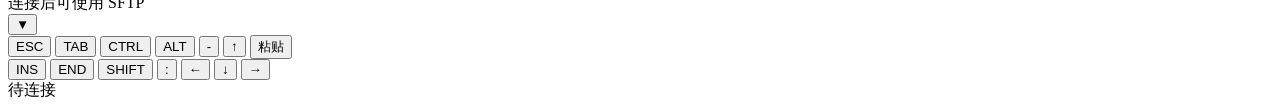
==== commit 6627dea5: "feat: Implement remote AI CLI execution via SSH and allow associating bot accounts with specific Web" ====
--- a/src/main/resources/static/index.html
+++ b/src/main/resources/static/index.html
@@ -156,6 +156,11 @@
                             <input id="telegramBotUsername" type="text" placeholder="如 my_webssh_bot（不含 @）" autocomplete="off">
                         </div>
                         <div class="form-group">
+                            <label>关联 WebSSH 用户</label>
+                            <input id="telegramSshUsername" type="text" placeholder="admin" value="admin" autocomplete="off">
+                            <div class="form-hint">机器人将读取此用户的 SSH 会话列表</div>
+                        </div>
+                        <div class="form-group">
                             <label>允许的用户 ID</label>
                             <textarea id="telegramAllowedUsers" rows="3" placeholder="每行一个 Telegram 用户 ID&#10;留空则所有人可用"></textarea>
                             <div class="form-hint">发送 /start 给 Bot 可获取你的用户 ID</div>
@@ -222,6 +227,11 @@
                         <div class="form-group">
                             <label>App Secret</label>
                             <input id="qqOfficialAppSecret" type="password" placeholder="QQ 机器人 App Secret" autocomplete="off">
+                        </div>
+                        <div class="form-group">
+                            <label>关联 WebSSH 用户</label>
+                            <input id="qqOfficialSshUsername" type="text" placeholder="admin" value="admin" autocomplete="off">
+                            <div class="form-hint">机器人将读取此用户的 SSH 会话列表</div>
                         </div>
                         <div class="form-group">
                             <div class="form-hint">按 OpenClaw 同款方式直连 QQ Gateway，无需配置回调地址。</div>
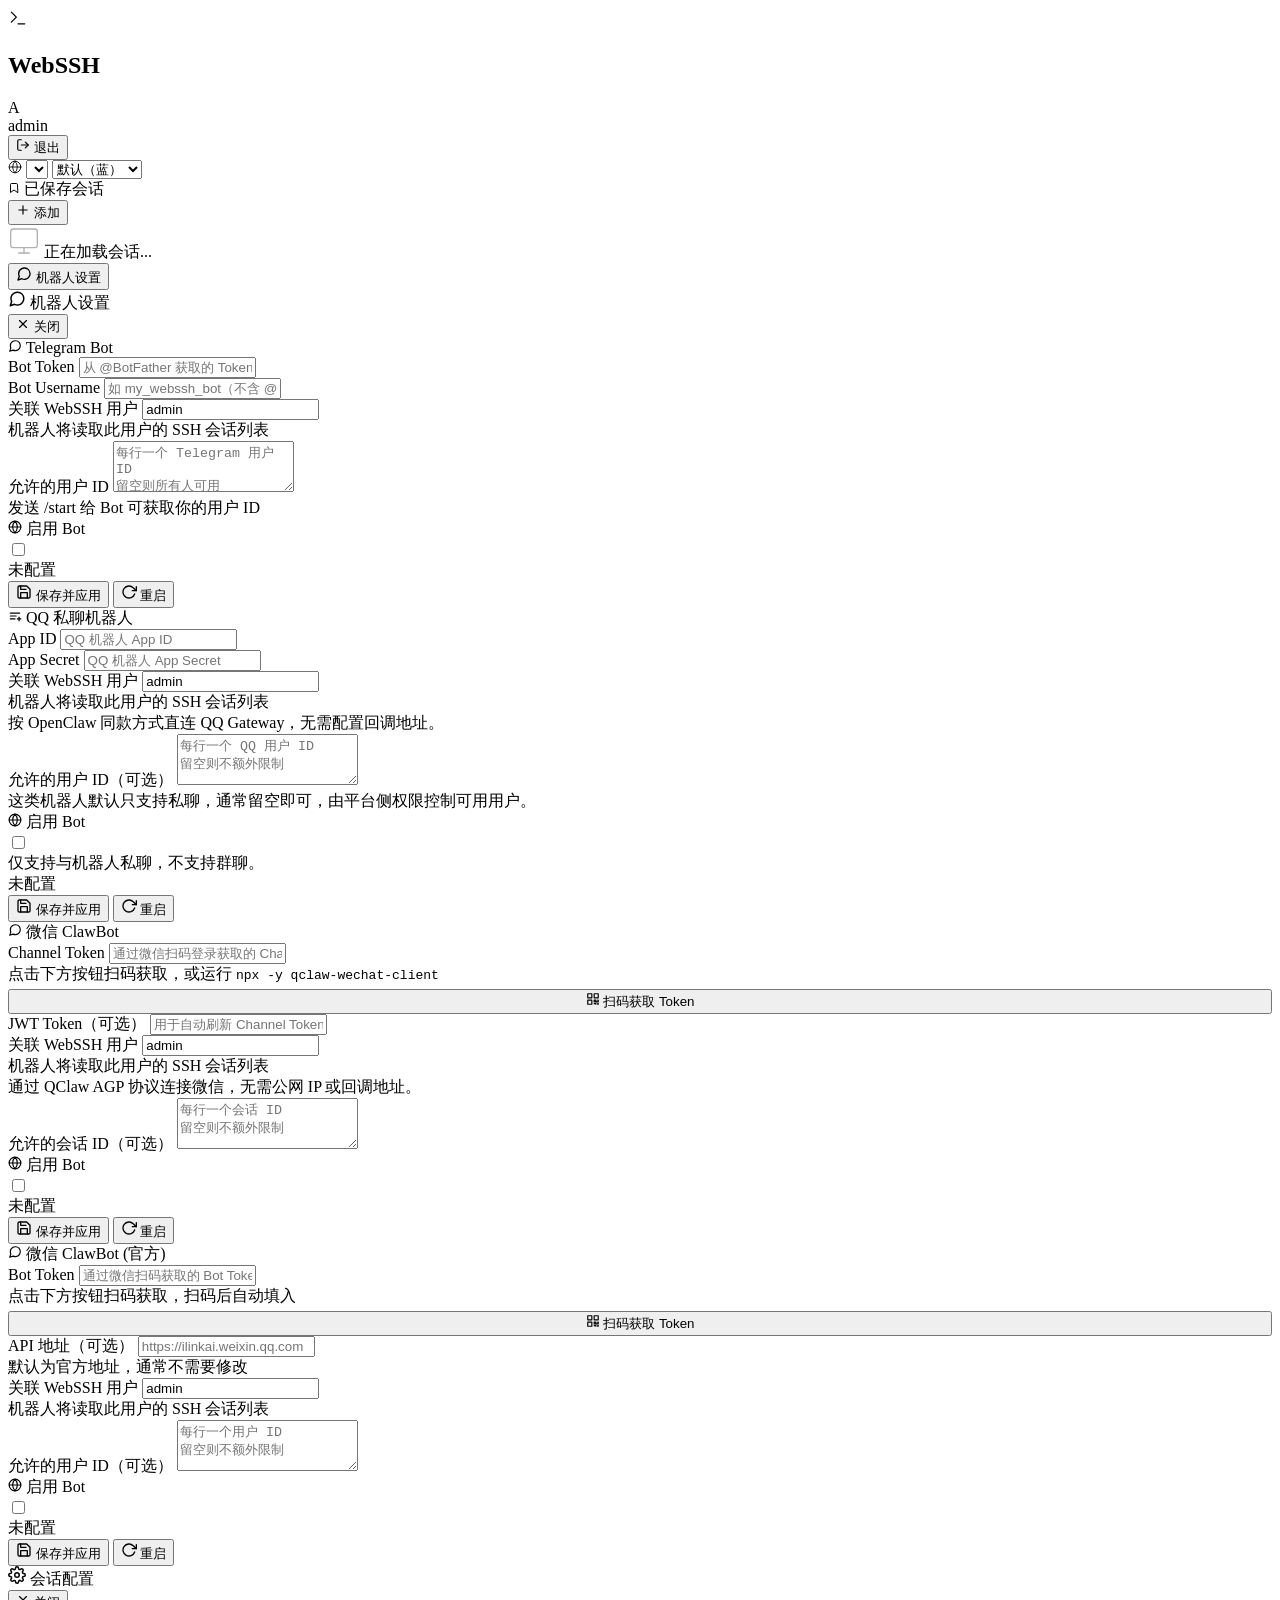
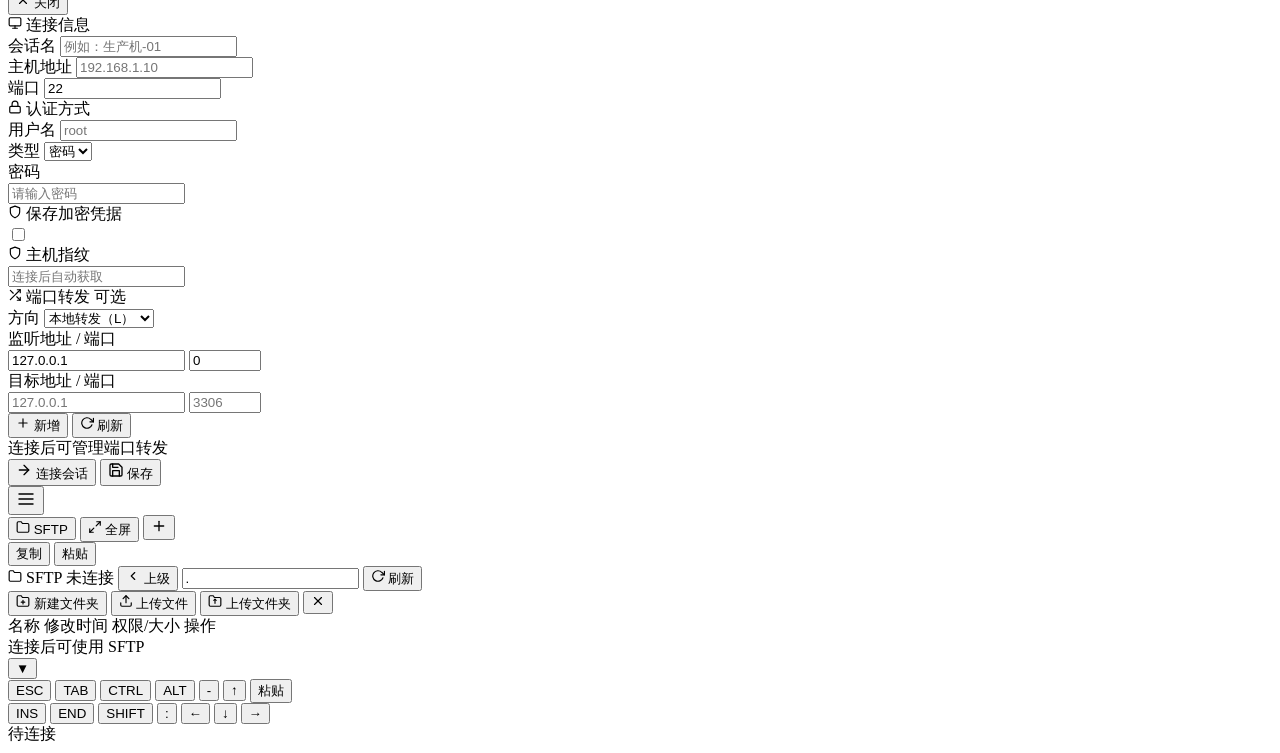
==== commit 644bb65b: "feat: Add WeChat bot integration with Weixin ClawBot provider and resource governance." ====
--- a/src/main/resources/static/index.html
+++ b/src/main/resources/static/index.html
@@ -50,10 +50,13 @@
                 </div>
                 <div class="sidebar-settings-row">
                     <label class="setting-inline" for="languageSelect" data-i18n-title="language.label" title="界面语言">
-                        <svg class="setting-icon" viewBox="0 0 24 24" width="14" height="14" fill="none" stroke="currentColor" stroke-width="1.5" stroke-linecap="round" stroke-linejoin="round">
+                        <svg class="setting-icon" viewBox="0 0 24 24" width="14" height="14" fill="none"
+                            stroke="currentColor" stroke-width="1.5" stroke-linecap="round" stroke-linejoin="round">
                             <circle cx="12" cy="12" r="10"></circle>
                             <line x1="2" y1="12" x2="22" y2="12"></line>
-                            <path d="M12 2a15.3 15.3 0 0 1 4 10 15.3 15.3 0 0 1-4 10 15.3 15.3 0 0 1-4-10 15.3 15.3 0 0 1 4-10z"></path>
+                            <path
+                                d="M12 2a15.3 15.3 0 0 1 4 10 15.3 15.3 0 0 1-4 10 15.3 15.3 0 0 1-4-10 15.3 15.3 0 0 1 4-10z">
+                            </path>
                         </svg>
                         <select id="languageSelect" aria-label="Language"></select>
                     </label>
@@ -106,9 +109,11 @@
             <!-- 机器人设置按钮 -->
             <div class="sidebar-bottom">
                 <button id="openBotSettingsBtn" class="bot-settings-btn">
-                    <svg viewBox="0 0 24 24" width="16" height="16" fill="none" stroke="currentColor"
-                        stroke-width="2" stroke-linecap="round" stroke-linejoin="round">
-                        <path d="M21 11.5a8.38 8.38 0 0 1-.9 3.8 8.5 8.5 0 0 1-7.6 4.7 8.38 8.38 0 0 1-3.8-.9L3 21l1.9-5.7a8.38 8.38 0 0 1-.9-3.8 8.5 8.5 0 0 1 4.7-7.6 8.38 8.38 0 0 1 3.8-.9h.5a8.48 8.48 0 0 1 8 8v.5z"></path>
+                    <svg viewBox="0 0 24 24" width="16" height="16" fill="none" stroke="currentColor" stroke-width="2"
+                        stroke-linecap="round" stroke-linejoin="round">
+                        <path
+                            d="M21 11.5a8.38 8.38 0 0 1-.9 3.8 8.5 8.5 0 0 1-7.6 4.7 8.38 8.38 0 0 1-3.8-.9L3 21l1.9-5.7a8.38 8.38 0 0 1-.9-3.8 8.5 8.5 0 0 1 4.7-7.6 8.38 8.38 0 0 1 3.8-.9h.5a8.48 8.48 0 0 1 8 8v.5z">
+                        </path>
                     </svg>
                     <span>机器人设置</span>
                     <span id="botStatusDot" class="bot-status-dot"></span>
@@ -122,7 +127,9 @@
                 <div class="drawer-title" id="botDrawerTitle">
                     <svg viewBox="0 0 24 24" width="18" height="18" fill="none" stroke="currentColor" stroke-width="2"
                         stroke-linecap="round" stroke-linejoin="round">
-                        <path d="M21 11.5a8.38 8.38 0 0 1-.9 3.8 8.5 8.5 0 0 1-7.6 4.7 8.38 8.38 0 0 1-3.8-.9L3 21l1.9-5.7a8.38 8.38 0 0 1-.9-3.8 8.5 8.5 0 0 1 4.7-7.6 8.38 8.38 0 0 1 3.8-.9h.5a8.48 8.48 0 0 1 8 8v.5z"></path>
+                        <path
+                            d="M21 11.5a8.38 8.38 0 0 1-.9 3.8 8.5 8.5 0 0 1-7.6 4.7 8.38 8.38 0 0 1-3.8-.9L3 21l1.9-5.7a8.38 8.38 0 0 1-.9-3.8 8.5 8.5 0 0 1 4.7-7.6 8.38 8.38 0 0 1 3.8-.9h.5a8.48 8.48 0 0 1 8 8v.5z">
+                        </path>
                     </svg>
                     <span>机器人设置</span>
                 </div>
@@ -141,7 +148,9 @@
                     <div class="drawer-card-header">
                         <svg viewBox="0 0 24 24" width="14" height="14" fill="none" stroke="currentColor"
                             stroke-width="2" stroke-linecap="round" stroke-linejoin="round">
-                            <path d="M21 11.5a8.38 8.38 0 0 1-.9 3.8 8.5 8.5 0 0 1-7.6 4.7 8.38 8.38 0 0 1-3.8-.9L3 21l1.9-5.7a8.38 8.38 0 0 1-.9-3.8 8.5 8.5 0 0 1 4.7-7.6 8.38 8.38 0 0 1 3.8-.9h.5a8.48 8.48 0 0 1 8 8v.5z"></path>
+                            <path
+                                d="M21 11.5a8.38 8.38 0 0 1-.9 3.8 8.5 8.5 0 0 1-7.6 4.7 8.38 8.38 0 0 1-3.8-.9L3 21l1.9-5.7a8.38 8.38 0 0 1-.9-3.8 8.5 8.5 0 0 1 4.7-7.6 8.38 8.38 0 0 1 3.8-.9h.5a8.48 8.48 0 0 1 8 8v.5z">
+                            </path>
                         </svg>
                         <span>Telegram Bot</span>
                         <span id="telegramRunningBadge" class="card-badge" style="display:none;">运行中</span>
@@ -149,20 +158,24 @@
                     <div class="drawer-card-body">
                         <div class="form-group">
                             <label>Bot Token</label>
-                            <input id="telegramBotToken" type="password" placeholder="从 @BotFather 获取的 Token" autocomplete="off">
+                            <input id="telegramBotToken" type="password" placeholder="从 @BotFather 获取的 Token"
+                                autocomplete="off">
                         </div>
                         <div class="form-group">
                             <label>Bot Username</label>
-                            <input id="telegramBotUsername" type="text" placeholder="如 my_webssh_bot（不含 @）" autocomplete="off">
+                            <input id="telegramBotUsername" type="text" placeholder="如 my_webssh_bot（不含 @）"
+                                autocomplete="off">
                         </div>
                         <div class="form-group">
                             <label>关联 WebSSH 用户</label>
-                            <input id="telegramSshUsername" type="text" placeholder="admin" value="admin" autocomplete="off">
+                            <input id="telegramSshUsername" type="text" placeholder="admin" value="admin"
+                                autocomplete="off">
                             <div class="form-hint">机器人将读取此用户的 SSH 会话列表</div>
                         </div>
                         <div class="form-group">
                             <label>允许的用户 ID</label>
-                            <textarea id="telegramAllowedUsers" rows="3" placeholder="每行一个 Telegram 用户 ID&#10;留空则所有人可用"></textarea>
+                            <textarea id="telegramAllowedUsers" rows="3"
+                                placeholder="每行一个 Telegram 用户 ID&#10;留空则所有人可用"></textarea>
                             <div class="form-hint">发送 /start 给 Bot 可获取你的用户 ID</div>
                         </div>
                         <div class="form-group form-toggle-row">
@@ -171,7 +184,9 @@
                                     stroke-width="2" stroke-linecap="round" stroke-linejoin="round">
                                     <circle cx="12" cy="12" r="10"></circle>
                                     <line x1="2" y1="12" x2="22" y2="12"></line>
-                                    <path d="M12 2a15.3 15.3 0 0 1 4 10 15.3 15.3 0 0 1-4 10 15.3 15.3 0 0 1-4-10 15.3 15.3 0 0 1 4-10z"></path>
+                                    <path
+                                        d="M12 2a15.3 15.3 0 0 1 4 10 15.3 15.3 0 0 1-4 10 15.3 15.3 0 0 1-4-10 15.3 15.3 0 0 1 4-10z">
+                                    </path>
                                 </svg>
                                 <span>启用 Bot</span>
                             </div>
@@ -226,11 +241,13 @@
                         </div>
                         <div class="form-group">
                             <label>App Secret</label>
-                            <input id="qqOfficialAppSecret" type="password" placeholder="QQ 机器人 App Secret" autocomplete="off">
+                            <input id="qqOfficialAppSecret" type="password" placeholder="QQ 机器人 App Secret"
+                                autocomplete="off">
                         </div>
                         <div class="form-group">
                             <label>关联 WebSSH 用户</label>
-                            <input id="qqOfficialSshUsername" type="text" placeholder="admin" value="admin" autocomplete="off">
+                            <input id="qqOfficialSshUsername" type="text" placeholder="admin" value="admin"
+                                autocomplete="off">
                             <div class="form-hint">机器人将读取此用户的 SSH 会话列表</div>
                         </div>
                         <div class="form-group">
@@ -238,7 +255,8 @@
                         </div>
                         <div class="form-group">
                             <label>允许的用户 ID（可选）</label>
-                            <textarea id="qqOfficialAllowedUsers" rows="3" placeholder="每行一个 QQ 用户 ID&#10;留空则不额外限制"></textarea>
+                            <textarea id="qqOfficialAllowedUsers" rows="3"
+                                placeholder="每行一个 QQ 用户 ID&#10;留空则不额外限制"></textarea>
                             <div class="form-hint">这类机器人默认只支持私聊，通常留空即可，由平台侧权限控制可用用户。</div>
                         </div>
                         <div class="form-group form-toggle-row">
@@ -247,7 +265,9 @@
                                     stroke-width="2" stroke-linecap="round" stroke-linejoin="round">
                                     <circle cx="12" cy="12" r="10"></circle>
                                     <line x1="2" y1="12" x2="22" y2="12"></line>
-                                    <path d="M12 2a15.3 15.3 0 0 1 4 10 15.3 15.3 0 0 1-4 10 15.3 15.3 0 0 1-4-10 15.3 15.3 0 0 1 4-10z"></path>
+                                    <path
+                                        d="M12 2a15.3 15.3 0 0 1 4 10 15.3 15.3 0 0 1-4 10 15.3 15.3 0 0 1-4-10 15.3 15.3 0 0 1 4-10z">
+                                    </path>
                                 </svg>
                                 <span>启用 Bot</span>
                             </div>
@@ -282,10 +302,181 @@
                         </div>
                     </div>
                 </div>
+
+                <div class="drawer-card">
+                    <div class="drawer-card-header">
+                        <svg viewBox="0 0 24 24" width="14" height="14" fill="none" stroke="currentColor"
+                            stroke-width="2" stroke-linecap="round" stroke-linejoin="round">
+                            <path
+                                d="M21 11.5a8.38 8.38 0 0 1-.9 3.8 8.5 8.5 0 0 1-7.6 4.7 8.38 8.38 0 0 1-3.8-.9L3 21l1.9-5.7a8.38 8.38 0 0 1-.9-3.8 8.5 8.5 0 0 1 4.7-7.6 8.38 8.38 0 0 1 3.8-.9h.5a8.48 8.48 0 0 1 8 8v.5z">
+                            </path>
+                        </svg>
+                        <span>微信 ClawBot</span>
+                        <span id="wechatRunningBadge" class="card-badge" style="display:none;">运行中</span>
+                    </div>
+                    <div class="drawer-card-body">
+                        <div class="form-group">
+                            <label>Channel Token</label>
+                            <input id="wechatChannelToken" type="password" placeholder="通过微信扫码登录获取的 Channel Token"
+                                autocomplete="off">
+                            <div class="form-hint">点击下方按钮扫码获取，或运行 <code>npx -y qclaw-wechat-client</code></div>
+                            <button id="wechatQrLoginBtn" class="secondary" type="button"
+                                style="margin-top:4px; width:100%;">
+                                <svg viewBox="0 0 24 24" width="14" height="14" fill="none" stroke="currentColor"
+                                    stroke-width="2" stroke-linecap="round" stroke-linejoin="round">
+                                    <rect x="3" y="3" width="7" height="7"></rect>
+                                    <rect x="14" y="3" width="7" height="7"></rect>
+                                    <rect x="3" y="14" width="7" height="7"></rect>
+                                    <path d="M14 14h3v3h-3z"></path>
+                                    <path d="M20 14h1v3h-3"></path>
+                                    <path d="M14 20h3v1"></path>
+                                    <path d="M20 20h1v1h-1"></path>
+                                </svg>
+                                <span>扫码获取 Token</span>
+                            </button>
+                        </div>
+                        <div class="form-group">
+                            <label>JWT Token（可选）</label>
+                            <input id="wechatJwtToken" type="password" placeholder="用于自动刷新 Channel Token"
+                                autocomplete="off">
+                        </div>
+                        <div class="form-group">
+                            <label>关联 WebSSH 用户</label>
+                            <input id="wechatSshUsername" type="text" placeholder="admin" value="admin"
+                                autocomplete="off">
+                            <div class="form-hint">机器人将读取此用户的 SSH 会话列表</div>
+                        </div>
+                        <div class="form-group">
+                            <div class="form-hint">通过 QClaw AGP 协议连接微信，无需公网 IP 或回调地址。</div>
+                        </div>
+                        <div class="form-group">
+                            <label>允许的会话 ID（可选）</label>
+                            <textarea id="wechatAllowedUsers" rows="3" placeholder="每行一个会话 ID&#10;留空则不额外限制"></textarea>
+                        </div>
+                        <div class="form-group form-toggle-row">
+                            <div class="toggle-label">
+                                <svg viewBox="0 0 24 24" width="14" height="14" fill="none" stroke="currentColor"
+                                    stroke-width="2" stroke-linecap="round" stroke-linejoin="round">
+                                    <circle cx="12" cy="12" r="10"></circle>
+                                    <line x1="2" y1="12" x2="22" y2="12"></line>
+                                    <path
+                                        d="M12 2a15.3 15.3 0 0 1 4 10 15.3 15.3 0 0 1-4 10 15.3 15.3 0 0 1-4-10 15.3 15.3 0 0 1 4-10z">
+                                    </path>
+                                </svg>
+                                <span>启用 Bot</span>
+                            </div>
+                            <label class="toggle-switch">
+                                <input id="wechatEnabled" type="checkbox">
+                                <span class="toggle-slider"></span>
+                            </label>
+                        </div>
+                        <div class="bot-status-display">
+                            <span id="wechatStatusIndicator" class="bot-indicator bot-indicator-stopped"></span>
+                            <span id="wechatStatusText">未配置</span>
+                        </div>
+                        <div class="bot-card-actions">
+                            <button id="wechatSaveBtn" class="drawer-primary-btn">
+                                <svg viewBox="0 0 24 24" width="16" height="16" fill="none" stroke="currentColor"
+                                    stroke-width="2" stroke-linecap="round" stroke-linejoin="round">
+                                    <path d="M19 21H5a2 2 0 0 1-2-2V5a2 2 0 0 1 2-2h11l5 5v11a2 2 0 0 1-2 2z"></path>
+                                    <polyline points="17 21 17 13 7 13 7 21"></polyline>
+                                    <polyline points="7 3 7 8 15 8"></polyline>
+                                </svg>
+                                <span>保存并应用</span>
+                            </button>
+                            <button id="wechatRestartBtn" class="secondary">
+                                <svg viewBox="0 0 24 24" width="16" height="16" fill="none" stroke="currentColor"
+                                    stroke-width="2" stroke-linecap="round" stroke-linejoin="round">
+                                    <polyline points="23 4 23 10 17 10"></polyline>
+                                    <path d="M20.49 15a9 9 0 1 1-2.12-9.36L23 10"></path>
+                                </svg>
+                                <span>重启</span>
+                            </button>
+                        </div>
+                    </div>
+                </div>
+
+                <div class="drawer-card">
+                    <div class="drawer-card-header">
+                        <svg viewBox="0 0 24 24" width="14" height="14" fill="none" stroke="currentColor"
+                            stroke-width="2" stroke-linecap="round" stroke-linejoin="round">
+                            <path d="M21 11.5a8.38 8.38 0 0 1-.9 3.8 8.5 8.5 0 0 1-7.6 4.7 8.38 8.38 0 0 1-3.8-.9L3 21l1.9-5.7a8.38 8.38 0 0 1-.9-3.8 8.5 8.5 0 0 1 4.7-7.6 8.38 8.38 0 0 1 3.8-.9h.5a8.48 8.48 0 0 1 8 8v.5z"></path>
+                        </svg>
+                        <span>微信 ClawBot (官方)</span>
+                        <span id="weixinCbRunningBadge" class="card-badge" style="display:none;">运行中</span>
+                    </div>
+                    <div class="drawer-card-body">
+                        <div class="form-group">
+                            <label>Bot Token</label>
+                            <input id="weixinCbBotToken" type="password" placeholder="通过微信扫码获取的 Bot Token" autocomplete="off">
+                            <div class="form-hint">点击下方按钮扫码获取，扫码后自动填入</div>
+                            <button id="weixinCbQrLoginBtn" class="secondary" type="button" style="margin-top:4px; width:100%;">
+                                <svg viewBox="0 0 24 24" width="14" height="14" fill="none" stroke="currentColor"
+                                    stroke-width="2" stroke-linecap="round" stroke-linejoin="round">
+                                    <rect x="3" y="3" width="7" height="7"></rect>
+                                    <rect x="14" y="3" width="7" height="7"></rect>
+                                    <rect x="3" y="14" width="7" height="7"></rect>
+                                    <path d="M14 14h3v3h-3z"></path><path d="M20 14h1v3h-3"></path><path d="M14 20h3v1"></path><path d="M20 20h1v1h-1"></path>
+                                </svg>
+                                <span>扫码获取 Token</span>
+                            </button>
+                        </div>
+                        <div class="form-group">
+                            <label>API 地址（可选）</label>
+                            <input id="weixinCbBaseUrl" type="text" placeholder="https://ilinkai.weixin.qq.com" autocomplete="off">
+                            <div class="form-hint">默认为官方地址，通常不需要修改</div>
+                        </div>
+                        <div class="form-group">
+                            <label>关联 WebSSH 用户</label>
+                            <input id="weixinCbSshUsername" type="text" placeholder="admin" value="admin" autocomplete="off">
+                            <div class="form-hint">机器人将读取此用户的 SSH 会话列表</div>
+                        </div>
+                        <div class="form-group">
+                            <label>允许的用户 ID（可选）</label>
+                            <textarea id="weixinCbAllowedUsers" rows="3" placeholder="每行一个用户 ID&#10;留空则不额外限制"></textarea>
+                        </div>
+                        <div class="form-group form-toggle-row">
+                            <div class="toggle-label">
+                                <svg viewBox="0 0 24 24" width="14" height="14" fill="none" stroke="currentColor"
+                                    stroke-width="2" stroke-linecap="round" stroke-linejoin="round">
+                                    <circle cx="12" cy="12" r="10"></circle>
+                                    <line x1="2" y1="12" x2="22" y2="12"></line>
+                                    <path d="M12 2a15.3 15.3 0 0 1 4 10 15.3 15.3 0 0 1-4 10 15.3 15.3 0 0 1-4-10 15.3 15.3 0 0 1 4-10z"></path>
+                                </svg>
+                                <span>启用 Bot</span>
+                            </div>
+                            <label class="toggle-switch">
+                                <input id="weixinCbEnabled" type="checkbox">
+                                <span class="toggle-slider"></span>
+                            </label>
+                        </div>
+                        <div class="bot-status-display">
+                            <span id="weixinCbStatusIndicator" class="bot-indicator bot-indicator-stopped"></span>
+                            <span id="weixinCbStatusText">未配置</span>
+                        </div>
+                        <div class="bot-card-actions">
+                            <button id="weixinCbSaveBtn" class="drawer-primary-btn">
+                                <svg viewBox="0 0 24 24" width="16" height="16" fill="none" stroke="currentColor"
+                                    stroke-width="2" stroke-linecap="round" stroke-linejoin="round">
+                                    <path d="M19 21H5a2 2 0 0 1-2-2V5a2 2 0 0 1 2-2h11l5 5v11a2 2 0 0 1-2 2z"></path>
+                                    <polyline points="17 21 17 13 7 13 7 21"></polyline>
+                                    <polyline points="7 3 7 8 15 8"></polyline>
+                                </svg>
+                                <span>保存并应用</span>
+                            </button>
+                            <button id="weixinCbRestartBtn" class="secondary">
+                                <svg viewBox="0 0 24 24" width="16" height="16" fill="none" stroke="currentColor"
+                                    stroke-width="2" stroke-linecap="round" stroke-linejoin="round">
+                                    <polyline points="23 4 23 10 17 10"></polyline>
+                                    <path d="M20.49 15a9 9 0 1 1-2.12-9.36L23 10"></path>
+                                </svg>
+                                <span>重启</span>
+                            </button>
+                        </div>
+                    </div>
+                </div>
             </div>
         </div>
-
-        <!-- Configuration Drawer (Drawer Mode) -->
         <div id="configDrawer" class="config-drawer">
             <div class="drawer-header">
                 <div class="drawer-title" id="drawerTitle">
@@ -403,8 +594,8 @@
                     </div>
                     <div class="drawer-card-body">
                         <div class="fingerprint-display">
-                            <input id="hostFingerprint" type="text"
-                                data-i18n-placeholder="placeholder.hostFingerprint" placeholder="连接后自动获取" readonly>
+                            <input id="hostFingerprint" type="text" data-i18n-placeholder="placeholder.hostFingerprint"
+                                placeholder="连接后自动获取" readonly>
                         </div>
                     </div>
                 </div>
@@ -560,7 +751,8 @@
                                 </svg>
                                 SFTP
                             </span>
-                            <span id="sftpState" class="sftp-state sftp-state-idle" data-i18n="sftp.state.idle">未连接</span>
+                            <span id="sftpState" class="sftp-state sftp-state-idle"
+                                data-i18n="sftp.state.idle">未连接</span>
                             <button id="sftpUpBtn" class="small-btn" type="button" data-i18n-title="sftp.upTitle"
                                 title="上级目录">
                                 <svg viewBox="0 0 24 24" width="14" height="14" fill="none" stroke="currentColor"
@@ -644,8 +836,10 @@
                     <div class="key-row">
                         <button class="key-btn" type="button" data-key="ESC">ESC</button>
                         <button class="key-btn" type="button" data-key="TAB">TAB</button>
-                        <button class="key-btn key-toggle" type="button" data-mod="CTRL" aria-pressed="false">CTRL</button>
-                        <button class="key-btn key-toggle" type="button" data-mod="ALT" aria-pressed="false">ALT</button>
+                        <button class="key-btn key-toggle" type="button" data-mod="CTRL"
+                            aria-pressed="false">CTRL</button>
+                        <button class="key-btn key-toggle" type="button" data-mod="ALT"
+                            aria-pressed="false">ALT</button>
                         <button class="key-btn" type="button" data-key="DASH">-</button>
                         <button class="key-btn" type="button" data-key="UP" aria-label="上">&#8593;</button>
                         <button class="key-btn" type="button" data-action="paste" data-i18n="common.paste">粘贴</button>
@@ -653,7 +847,8 @@
                     <div class="key-row row-2">
                         <button class="key-btn" type="button" data-key="INS">INS</button>
                         <button class="key-btn" type="button" data-key="END">END</button>
-                        <button class="key-btn key-toggle" type="button" data-mod="SHIFT" aria-pressed="false">SHIFT</button>
+                        <button class="key-btn key-toggle" type="button" data-mod="SHIFT"
+                            aria-pressed="false">SHIFT</button>
                         <button class="key-btn" type="button" data-key="COLON">:</button>
                         <button class="key-btn" type="button" data-key="LEFT" aria-label="左">&#8592;</button>
                         <button class="key-btn" type="button" data-key="DOWN" aria-label="下">&#8595;</button>
@@ -666,11 +861,56 @@
         </main>
     </div>
 
+    <!-- 微信扫码登录 Modal -->
+    <div id="wechatQrModal" class="qr-modal-overlay" style="display:none;">
+        <div class="qr-modal">
+            <div class="qr-modal-header">
+                <span>扫码获取 Token</span>
+                <button id="qrModalCloseBtn" class="small-btn" type="button">
+                    <svg viewBox="0 0 24 24" width="16" height="16" fill="none" stroke="currentColor" stroke-width="2"
+                        stroke-linecap="round" stroke-linejoin="round">
+                        <line x1="18" y1="6" x2="6" y2="18"></line>
+                        <line x1="6" y1="6" x2="18" y2="18"></line>
+                    </svg>
+                </button>
+            </div>
+            <div class="qr-modal-body">
+                <div id="qrLoading" class="qr-loading">
+                    <div class="qr-spinner"></div>
+                    <span>正在获取登录二维码...</span>
+                </div>
+                <div id="qrCanvas" style="display:none;"></div>
+                <a id="qrFallbackLink" href="#" target="_blank" rel="noopener" style="display:none;"
+                    class="qr-fallback-link">在浏览器中打开</a>
+                <div id="qrError" class="qr-error" style="display:none;"></div>
+                <p id="qrScanHint" class="qr-hint" style="display:none;">请使用微信扫描上方二维码，扫码完成后浏览器会跳转到新页面</p>
+                <div id="qrStep2" style="display:none; width:100%;">
+                    <div class="qr-divider"></div>
+                    <p class="qr-hint" style="margin-bottom:8px;">扫码完成后，复制浏览器地址栏中的完整 URL 粘贴到下方：</p>
+                    <div class="form-group">
+                        <input id="qrCallbackUrl" type="text"
+                            placeholder="https://security.guanjia.qq.com/login?code=...&state=...">
+                    </div>
+                    <button id="qrExchangeBtn" class="drawer-primary-btn" type="button"
+                        style="margin-top:8px; width:100%;">
+                        <svg viewBox="0 0 24 24" width="16" height="16" fill="none" stroke="currentColor"
+                            stroke-width="2" stroke-linecap="round" stroke-linejoin="round">
+                            <polyline points="20 6 9 17 4 12"></polyline>
+                        </svg>
+                        <span>获取 Token</span>
+                    </button>
+                    <div id="qrExchangeStatus" class="qr-exchange-status" style="display:none;"></div>
+                </div>
+            </div>
+        </div>
+    </div>
+
     <!-- Scripts -->
     <script src="/vendor/xterm/xterm.js"></script>
     <script src="/vendor/xterm-addon-fit/xterm-addon-fit.js"></script>
+    <script src="/vendor/qrcode.min.js"></script>
     <script src="/i18n.js"></script>
     <script src="/app.js"></script>
 </body>
 
-</html>
+</html>
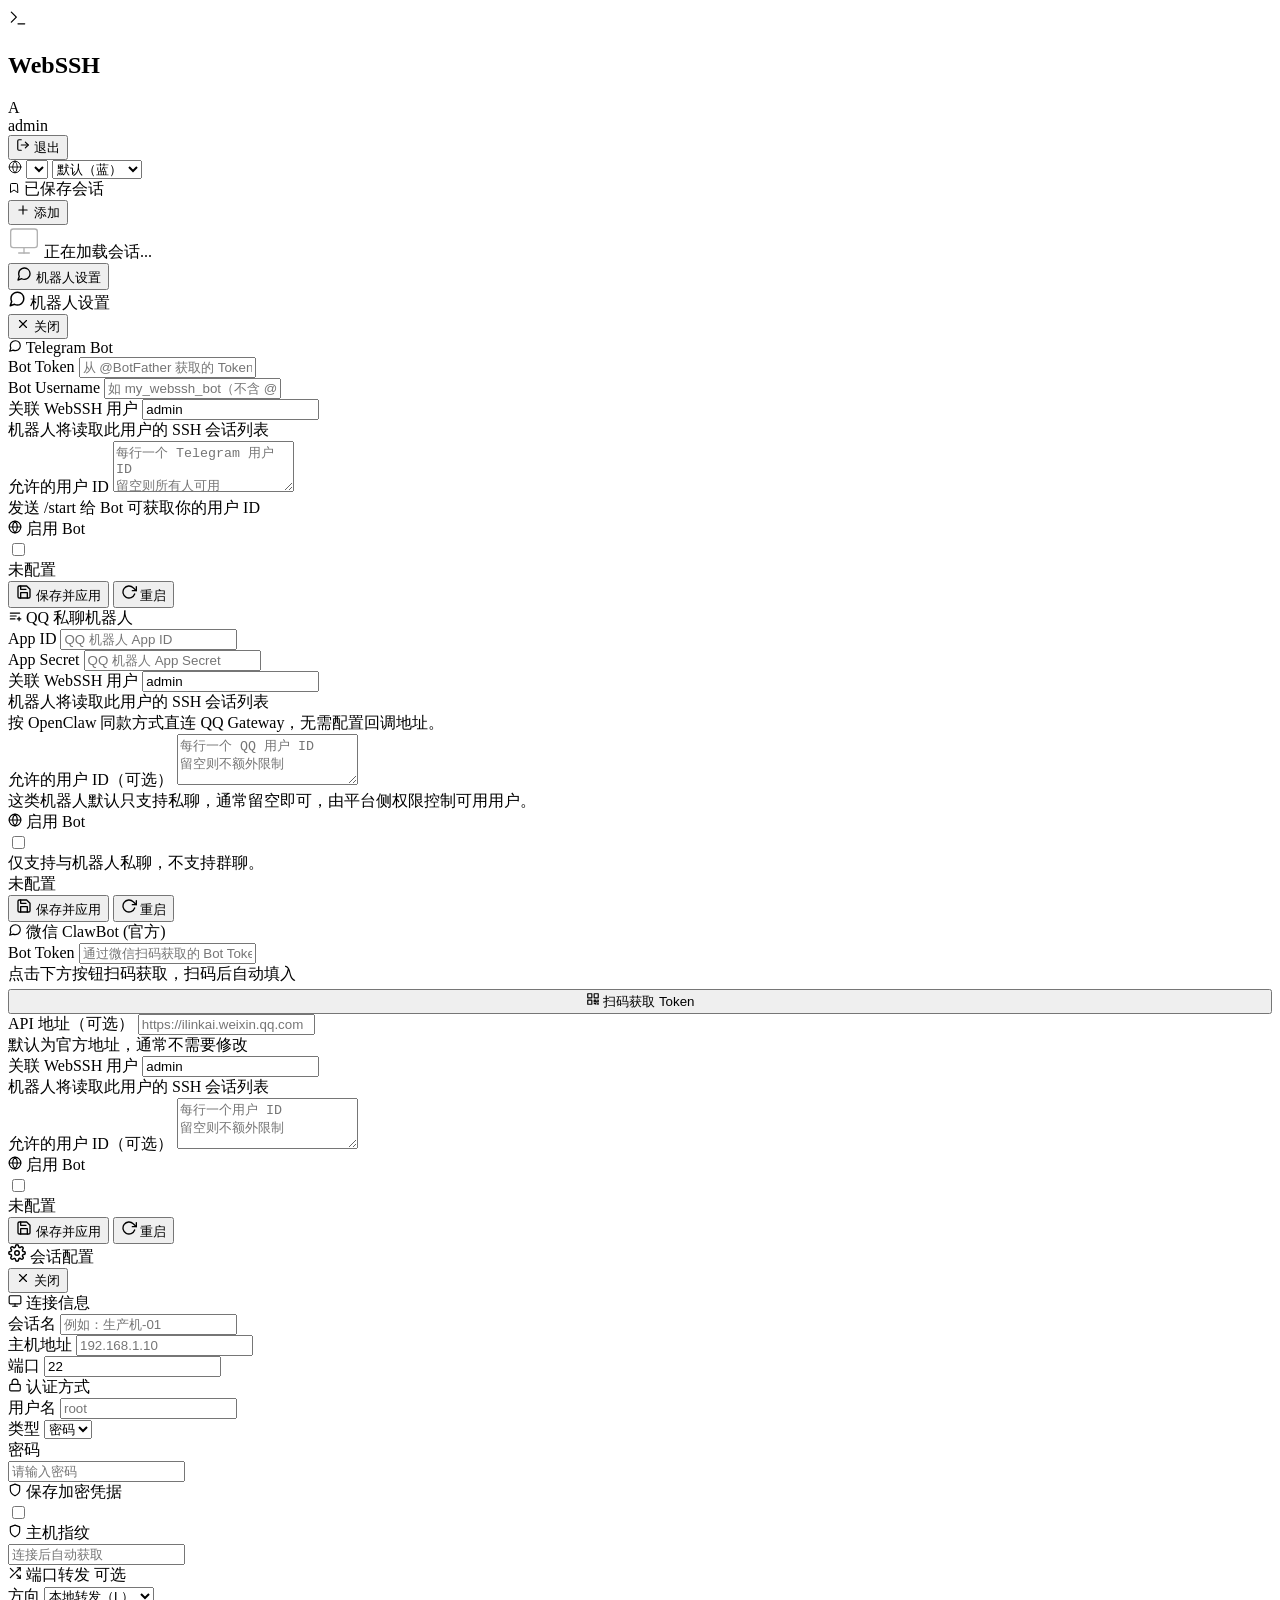
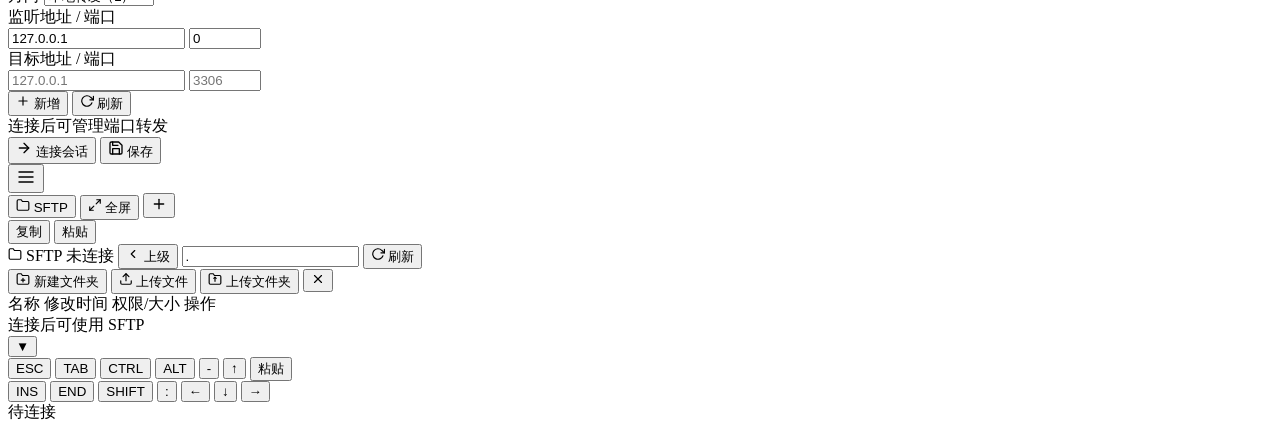
==== commit 45cafde2: "docs: Add  and hide a drawer card in ." ====
--- a/src/main/resources/static/index.html
+++ b/src/main/resources/static/index.html
@@ -303,7 +303,7 @@
                     </div>
                 </div>
 
-                <div class="drawer-card">
+                <div class="drawer-card" style="display: none;">
                     <div class="drawer-card-header">
                         <svg viewBox="0 0 24 24" width="14" height="14" fill="none" stroke="currentColor"
                             stroke-width="2" stroke-linecap="round" stroke-linejoin="round">
